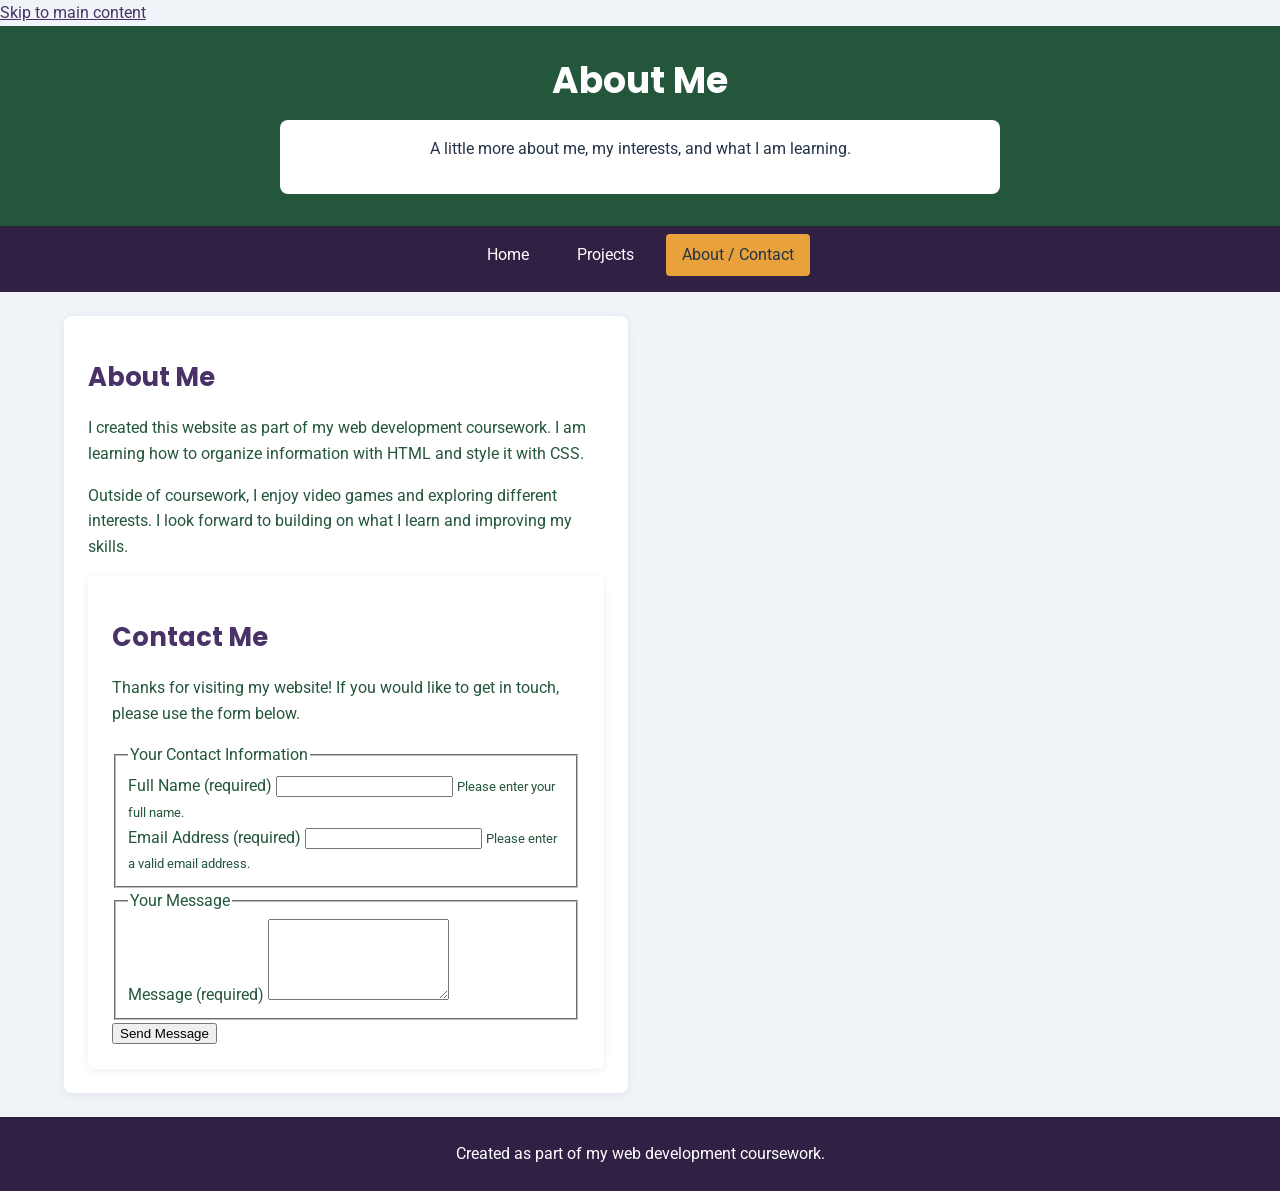
==== about.html @ d17408b4 "Implement contact form with validation script" ====
<!DOCTYPE html>
<html lang="en">
<head>
    <meta charset="UTF-8">
    <meta name="viewport" content="width=device-width, initial-scale=1.0">
    <meta name="description" content="Learn more about me and how to contact me.">
    <title>About | My Personal Website</title>
    <link rel="stylesheet" href="style.css">
</head>
<body>
<a class="skip-link" href="#main-content">
    Skip to main content
</a>
    <header>
        <h1 id="main-title">About Me</h1>
        <div class="content-box">
            <p>A little more about me, my interests, and what I am learning.</p>
        </div>
    </header>

    <nav aria-label="Main navigation">
        <ul>
            <li><a href="index.html">Home</a></li>
            <li><a href="projects.html">Projects</a></li>
            <li><a href="about.html" aria-current="page">About / Contact</a></li>
        </ul>
    </nav>

    <main id="main-content">
        <section id="about">
            <h2>About Me</h2>
            <p>
                I created this website as part of my web development coursework.
                I am learning how to organize information with HTML and style
                it with CSS.
            </p>
            <p>
                Outside of coursework, I enjoy video games and exploring
                different interests. I look forward to building on what
                I learn and improving my skills.
            </p>
 
<section id="contact">
    <h2>Contact Me</h2>

    <p>
        Thanks for visiting my website! 
        If you would like to get in touch, please use the form below.
    </p>
<form id="contact-form" novalidate>
    


    



        <fieldset>
            <legend>Your Contact Information</legend>

            <div class="form-group">
                <label for="name">Full Name (required)</label>
                <input
                    type="text"
                    id="name"
                    name="name"
                    autocomplete="name"
                    required
                    aria-describedby="name-help"
                >
                <small id="name-help">Please enter your full name.</small>
            </div>

            <div class="form-group">
                <label for="email">Email Address (required)</label>
                <input
                    type="email"
                    id="email"
                    name="email"
                    autocomplete="email"
                    required
                    aria-describedby="email-help"
                >
                <small id="email-help">
                    Please enter a valid email address.
                </small>
            </div>
        </fieldset>

        <fieldset>
            <legend>Your Message</legend>

            <div class="form-group">
                <label for="message">Message (required)</label>
                <textarea
                    id="message"
                    name="message"
                    rows="5"
                    required
                    aria-describedby="message-error"
                ></textarea>
                <span class="field-error" id="message-error"
      aria-live="polite"></span>
            </div>
        </fieldset>

        <button type="submit">Send Message</button>

    </form>
    <script>
const contactForm = document.getElementById("contact-form");

contactForm.addEventListener("submit", function(event) {
    event.preventDefault();

    const fields = [
        { id: "name", message: "Please enter your full name." },
        { id: "email", message: "Please enter a valid email address." },
        { id: "subject", message: "Please enter a subject." },
        { id: "message", message: "Please enter a message." }
    ];

    let valid = true;

    fields.forEach(function(field) {
        const input = document.getElementById(field.id);
        const error = document.getElementById(field.id + "-error");

        let errorMessage = "";

        if (input.value.trim() === "") {
            errorMessage = field.message;
        } else if (field.id === "email" && !input.validity.valid) {
            errorMessage = field.message;
        }

        error.textContent = errorMessage;
        input.setAttribute("aria-invalid", errorMessage ? "true" : "false");

        if (errorMessage) {
            valid = false;
        }
    });

    const status = document.getElementById("form-status");

    if (!valid) {
        status.textContent = "Please correct the errors above.";
        contactForm.querySelector('[aria-invalid="true"]').focus();
        return;
    }

    status.textContent =
        "Thank you! This demonstration form does not send actual messages.";

    contactForm.reset();
});
</script>
</section>

    </main>

    <footer>
        <p>Created as part of my web development coursework.</p>
    </footer>

</body>
</html>
---- style.css ----
@import url('https://fonts.googleapis.com/css2?family=Roboto:wght@400;500;700&family=Poppins:wght@400;600;700&display=swap');

/* Basic page setup */
* {
    box-sizing: border-box;
}

body {
    margin: 0;
    padding: 0;
    font-family: 'Roboto', sans-serif;
    background-color: #f0f4f8;
    color: #24563B;
    line-height: 1.6;
}

h1,
h2,
h3 {
    font-family: 'Poppins', sans-serif;
    line-height: 1.3;
}

h1 {
    font-size: 2.25rem;
}

h2 {
    font-size: 1.6rem;
    color: #493267;
}

h3 {
    font-size: 1.2rem;
}

p {
    margin: 0 0 16px;
}

img {
    display: block;
    max-width: 100%;
    height: auto;
    border-radius: 8px;
}

/* Header */
header {
    padding: 32px 24px;
    text-align: center;
    background-color: #24563B;
    color: #ffffff;
}

header h1 {
    margin: 0 0 16px;
    color: #ffffff;
}

.content-box {
    max-width: 720px;
    margin: 0 auto;
    padding: 16px;
    border-radius: 8px;
    background-color: #ffffff;
    color: #243447;
}

/* Navigation */
nav {
    padding: 8px 16px;
    background-color: #302044;
}

nav ul {
    display: flex;
    justify-content: center;
    align-items: center;
    flex-wrap: wrap;
    gap: 16px;
    margin: 0;
    padding: 0;
    list-style: none;
}

nav a {
    display: block;
    padding: 8px 16px;
    color: #ffffff;
    text-decoration: none;
    border-radius: 4px;
}

nav a:hover,
nav a:focus,
nav a[aria-current="page"] {
    background-color: #e9a23b;
    color: #243447;
}

/* Main content layout */
main {
    display: grid;
    grid-template-columns: repeat(2, minmax(0, 1fr));
    gap: 24px;
    max-width: 1200px;
    margin: 0 auto;
    padding: 24px;
}

section {
    min-width: 0;
    padding: 24px;
    background-color: #ffffff;
    border-radius: 8px;
    box-shadow: 0 2px 8px rgba(36, 52, 71, 0.08);
}

#interests {
    border-top: 4px solid #e9a23b;
}

#gaming {
    border-top: 4px solid #493267;
}

#goals {
    border-top: 4px solid #658b75;
}

article {
    margin-top: 16px;
}

figure {
    margin: 16px 0;
}

figcaption {
    margin-top: 8px;
    font-size: 0.9rem;
    color: #526171;
}

a {
    color: #493267;
}

a:hover,
a:focus {
    color: #8a4f08;
}

/* Lists */
ol {
    padding-left: 24px;
}

li {
    margin-bottom: 8px;
}

/* Footer */
footer {
    padding: 24px 16px;
    text-align: center;
    background-color: #302044;
    color: #ffffff;
}

footer p {
    margin: 0;
}

/* Tablet layout */
@media (max-width: 768px) {
    main {
        grid-template-columns: 1fr;
        gap: 16px;
        padding: 16px;
    }

    section {
        padding: 16px;
    }

    header {
        padding: 24px 16px;
    }

    h1 {
        font-size: 1.9rem;
    }
}

/* Small phone layout */
@media (max-width: 480px) {
    main {
        padding: 8px;
        gap: 8px;
    }

    section {
        padding: 16px;
    }

    nav ul {
        flex-direction: column;
        gap: 8px;
    }

    nav a {
        text-align: center;
    }

    h1 {
        font-size: 1.6rem;
    }

    h2 {
        font-size: 1.35rem;
    }

    .content-box {
        padding: 16px;
    }

/* Accessibility: Skip link */
.skip-link {
    position: absolute;
    top: -50px;
    left: 10px;
    background: #ffffff;
    color: #243447;
    padding: 12px 16px;
    z-index: 1000;
    border: 2px solid #243447;
    border-radius: 4px;
    font-weight: 700;
}

.skip-link:focus {
    top: 10px;
}

/* Accessibility: Visible keyboard focus */
a:focus-visible,
button:focus-visible,
input:focus-visible,
textarea:focus-visible,
select:focus-visible {
    outline: 3px solid #111111;
    outline-offset: 4px;
}

/* Accessibility: Smooth navigation */
html {
    scroll-behavior: smooth;
}

/* Accessible Contact Form */
form {
    max-width: 650px;
    margin: 20px auto;
}

fieldset {
    border: 2px solid #493267;
    border-radius: 8px;
    padding: 20px;
    margin-bottom: 20px;
}

legend {
    font-family: 'Poppins', sans-serif;
    font-weight: 700;
    color: #493267;
    padding: 0 8px;
}

.form-group {
    display: flex;
    flex-direction: column;
    margin-bottom: 18px;
}

.form-group label {
    font-weight: 700;
    margin-bottom: 6px;
    color: #243447;
}

.form-group input,
.form-group textarea {
    width: 100%;
    padding: 12px;
    border: 2px solid #526171;
    border-radius: 4px;
    font: inherit;
    color: #243447;
    background-color: #ffffff;
}

.form-group small {
    margin-top: 6px;
    color: #243447;
}

form button {
    padding: 12px 24px;
    background-color: #302044;
    color: #ffffff;
    border: 2px solid #302044;
    border-radius: 5px;
    font-size: 1rem;
    font-weight: 700;
    cursor: pointer;
}

form button:hover {
    background-color: #493267;
}

form input:focus,
form textarea:focus {
    outline: 3px solid #111111;
    outline-offset: 3px;
}
/* Accessible form error messages */
.field-error {
    display: block;
    color: #b00020;
    font-weight: 700;
    margin-top: 5px;
}

input[aria-invalid="true"],
textarea[aria-invalid="true"] {
    border: 2px solid #b00020;
}
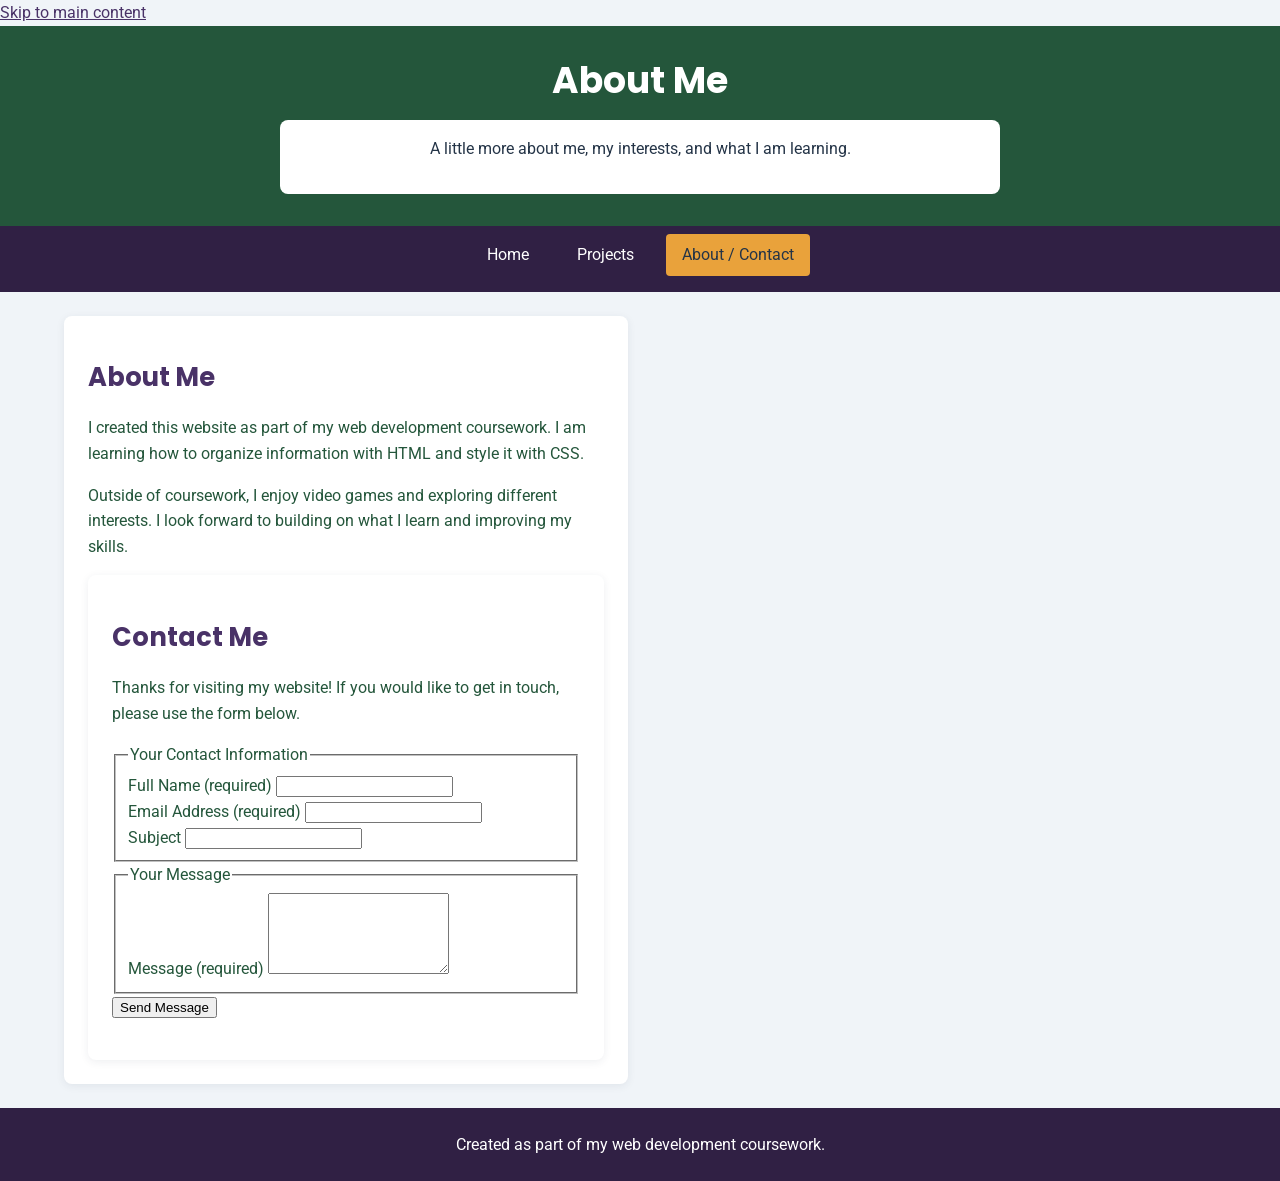
==== commit 8200bc6b: "Update form fields with error messages and add subject Replaced help text with error messages for na" ====
--- a/about.html
+++ b/about.html
@@ -69,7 +69,7 @@
                     required
                     aria-describedby="name-help"
                 >
-                <small id="name-help">Please enter your full name.</small>
+                <span class="field-error" id="name-error" aria-live="polite"></span>
             </div>
 
             <div class="form-group">
@@ -80,12 +80,18 @@
                     name="email"
                     autocomplete="email"
                     required
-                    aria-describedby="email-help"
+                    aria-describedby="email-error"
                 >
-                <small id="email-help">
-                    Please enter a valid email address.
-                </small>
+               <span class="field-error" id="email-error"
+      aria-live="polite"></span>
             </div>
+        <div class="form-group">
+    <label for="subject">Subject</label>
+    <input type="text" id="subject" name="subject" required
+           aria-describedby="subject-error">
+    <span class="field-error" id="subject-error"
+          aria-live="polite"></span>
+</div>
         </fieldset>
 
         <fieldset>
@@ -106,9 +112,9 @@
         </fieldset>
 
         <button type="submit">Send Message</button>
-
-    </form>
-    <script>
+  <p id="form-status" role="status" aria-live="polite"></p>  
+ </form>
+ <script>
 const contactForm = document.getElementById("contact-form");
 
 contactForm.addEventListener("submit", function(event) {
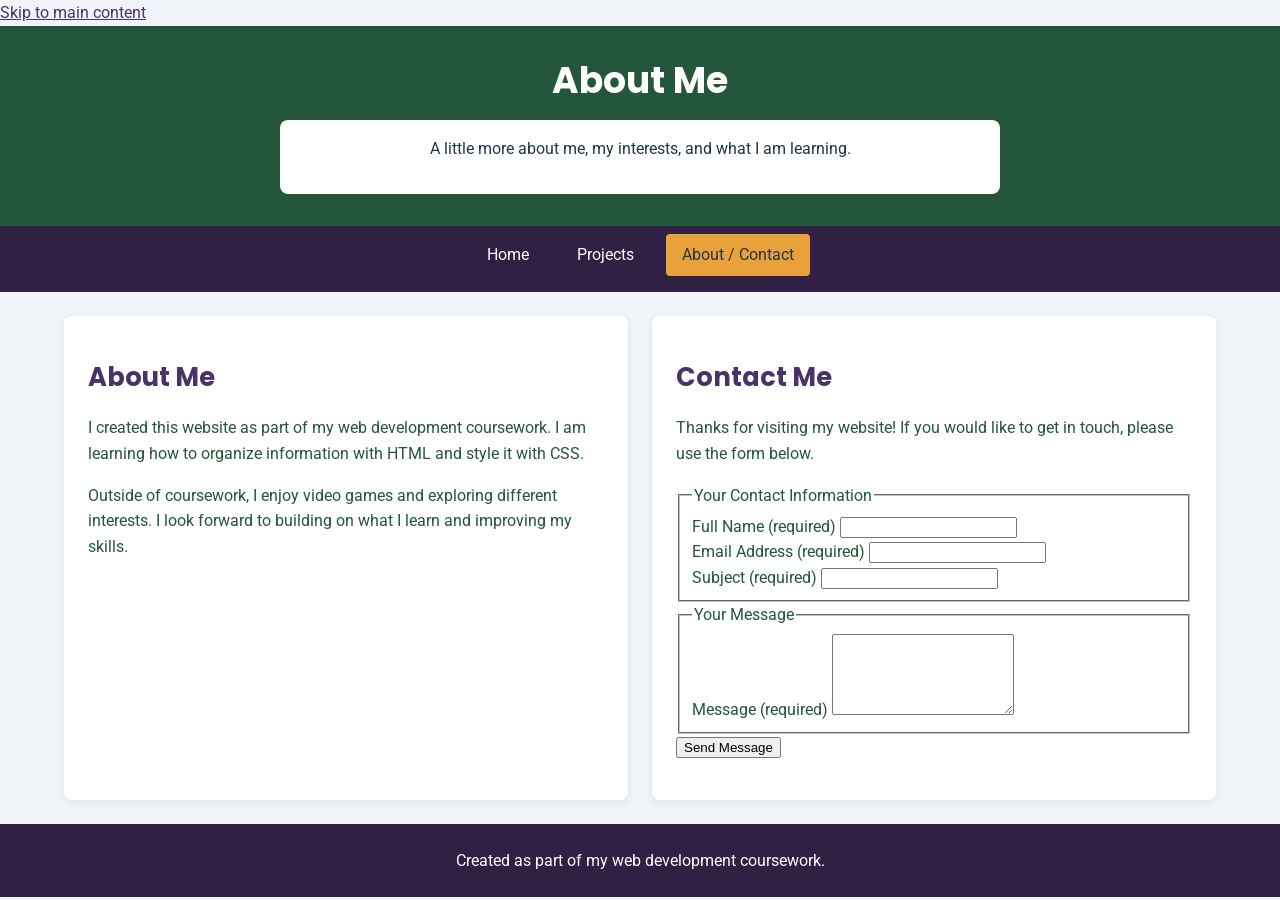
==== commit 1376d749: "Refactor about.html structure and content" ====
--- a/about.html
+++ b/about.html
@@ -9,167 +9,182 @@
     <link rel="stylesheet" href="style.css">
 </head>
 <body>
+
 <a class="skip-link" href="#main-content">
     Skip to main content
 </a>
-    <header>
-        <h1 id="main-title">About Me</h1>
-        <div class="content-box">
-            <p>A little more about me, my interests, and what I am learning.</p>
-        </div>
-    </header>
 
-    <nav aria-label="Main navigation">
-        <ul>
-            <li><a href="index.html">Home</a></li>
-            <li><a href="projects.html">Projects</a></li>
-            <li><a href="about.html" aria-current="page">About / Contact</a></li>
-        </ul>
-    </nav>
+<header>
+    <h1 id="main-title">About Me</h1>
+    <div class="content-box">
+        <p>A little more about me, my interests, and what I am learning.</p>
+    </div>
+</header>
 
-    <main id="main-content">
-        <section id="about">
-            <h2>About Me</h2>
-            <p>
-                I created this website as part of my web development coursework.
-                I am learning how to organize information with HTML and style
-                it with CSS.
-            </p>
-            <p>
-                Outside of coursework, I enjoy video games and exploring
-                different interests. I look forward to building on what
-                I learn and improving my skills.
-            </p>
- 
-<section id="contact">
-    <h2>Contact Me</h2>
+<nav aria-label="Main navigation">
+    <ul>
+        <li><a href="index.html">Home</a></li>
+        <li><a href="projects.html">Projects</a></li>
+        <li><a href="about.html" aria-current="page">About / Contact</a></li>
+    </ul>
+</nav>
 
-    <p>
-        Thanks for visiting my website! 
-        If you would like to get in touch, please use the form below.
-    </p>
-<form id="contact-form" novalidate>
-    
+<main id="main-content">
 
+    <section id="about">
+        <h2>About Me</h2>
+        <p>
+            I created this website as part of my web development coursework.
+            I am learning how to organize information with HTML and style
+            it with CSS.
+        </p>
+        <p>
+            Outside of coursework, I enjoy video games and exploring
+            different interests. I look forward to building on what
+            I learn and improving my skills.
+        </p>
+    </section>
 
-    
+    <section id="contact">
+        <h2>Contact Me</h2>
 
+        <p>
+            Thanks for visiting my website!
+            If you would like to get in touch, please use the form below.
+        </p>
 
+        <form id="contact-form" novalidate>
 
-        <fieldset>
-            <legend>Your Contact Information</legend>
+            <fieldset>
+                <legend>Your Contact Information</legend>
 
-            <div class="form-group">
-                <label for="name">Full Name (required)</label>
-                <input
-                    type="text"
-                    id="name"
-                    name="name"
-                    autocomplete="name"
-                    required
-                    aria-describedby="name-help"
-                >
-                <span class="field-error" id="name-error" aria-live="polite"></span>
-            </div>
+                <div class="form-group">
+                    <label for="name">Full Name (required)</label>
+                    <input
+                        type="text"
+                        id="name"
+                        name="name"
+                        autocomplete="name"
+                        required
+                        aria-describedby="name-error"
+                    >
+                    <span class="field-error" id="name-error"
+                          aria-live="polite"></span>
+                </div>
 
-            <div class="form-group">
-                <label for="email">Email Address (required)</label>
-                <input
-                    type="email"
-                    id="email"
-                    name="email"
-                    autocomplete="email"
-                    required
-                    aria-describedby="email-error"
-                >
-               <span class="field-error" id="email-error"
-      aria-live="polite"></span>
-            </div>
-        <div class="form-group">
-    <label for="subject">Subject</label>
-    <input type="text" id="subject" name="subject" required
-           aria-describedby="subject-error">
-    <span class="field-error" id="subject-error"
-          aria-live="polite"></span>
-</div>
-        </fieldset>
+                <div class="form-group">
+                    <label for="email">Email Address (required)</label>
+                    <input
+                        type="email"
+                        id="email"
+                        name="email"
+                        autocomplete="email"
+                        required
+                        aria-describedby="email-error"
+                    >
+                    <span class="field-error" id="email-error"
+                          aria-live="polite"></span>
+                </div>
 
-        <fieldset>
-            <legend>Your Message</legend>
+                <div class="form-group">
+                    <label for="subject">Subject (required)</label>
+                    <input
+                        type="text"
+                        id="subject"
+                        name="subject"
+                        required
+                        aria-describedby="subject-error"
+                    >
+                    <span class="field-error" id="subject-error"
+                          aria-live="polite"></span>
+                </div>
 
-            <div class="form-group">
-                <label for="message">Message (required)</label>
-                <textarea
-                    id="message"
-                    name="message"
-                    rows="5"
-                    required
-                    aria-describedby="message-error"
-                ></textarea>
-                <span class="field-error" id="message-error"
-      aria-live="polite"></span>
-            </div>
-        </fieldset>
+            </fieldset>
 
-        <button type="submit">Send Message</button>
-  <p id="form-status" role="status" aria-live="polite"></p>  
- </form>
- <script>
-const contactForm = document.getElementById("contact-form");
+            <fieldset>
+                <legend>Your Message</legend>
 
-contactForm.addEventListener("submit", function(event) {
-    event.preventDefault();
+                <div class="form-group">
+                    <label for="message">Message (required)</label>
+                    <textarea
+                        id="message"
+                        name="message"
+                        rows="5"
+                        required
+                        aria-describedby="message-error"
+                    ></textarea>
+                    <span class="field-error" id="message-error"
+                          aria-live="polite"></span>
+                </div>
 
-    const fields = [
-        { id: "name", message: "Please enter your full name." },
-        { id: "email", message: "Please enter a valid email address." },
-        { id: "subject", message: "Please enter a subject." },
-        { id: "message", message: "Please enter a message." }
-    ];
+            </fieldset>
 
-    let valid = true;
+            <button type="submit">Send Message</button>
 
-    fields.forEach(function(field) {
-        const input = document.getElementById(field.id);
-        const error = document.getElementById(field.id + "-error");
+            <p id="form-status" role="status" aria-live="polite"></p>
 
-        let errorMessage = "";
+        </form>
 
-        if (input.value.trim() === "") {
-            errorMessage = field.message;
-        } else if (field.id === "email" && !input.validity.valid) {
-            errorMessage = field.message;
-        }
+        <script>
+            const contactForm = document.getElementById("contact-form");
 
-        error.textContent = errorMessage;
-        input.setAttribute("aria-invalid", errorMessage ? "true" : "false");
+            contactForm.addEventListener("submit", function(event) {
+                event.preventDefault();
 
-        if (errorMessage) {
-            valid = false;
-        }
-    });
+                const fields = [
+                    { id: "name", message: "Please enter your full name." },
+                    { id: "email", message: "Please enter a valid email address." },
+                    { id: "subject", message: "Please enter a subject." },
+                    { id: "message", message: "Please enter a message." }
+                ];
 
-    const status = document.getElementById("form-status");
+                let valid = true;
 
-    if (!valid) {
-        status.textContent = "Please correct the errors above.";
-        contactForm.querySelector('[aria-invalid="true"]').focus();
-        return;
-    }
+                fields.forEach(function(field) {
+                    const input = document.getElementById(field.id);
+                    const error = document.getElementById(field.id + "-error");
 
-    status.textContent =
-        "Thank you! This demonstration form does not send actual messages.";
+                    let errorMessage = "";
 
-    contactForm.reset();
-});
-</script>
-</section>
+                    if (input.value.trim() === "") {
+                        errorMessage = field.message;
+                    } else if (field.id === "email" && !input.validity.valid) {
+                        errorMessage = field.message;
+                    }
 
-    </main>
+                    error.textContent = errorMessage;
+                    input.setAttribute(
+                        "aria-invalid",
+                        errorMessage ? "true" : "false"
+                    );
 
-    <footer>
-        <p>Created as part of my web development coursework.</p>
-    </footer>
+                    if (errorMessage) {
+                        valid = false;
+                    }
+                });
+
+                const status = document.getElementById("form-status");
+
+                if (!valid) {
+                    status.textContent = "Please correct the errors above.";
+                    contactForm.querySelector('[aria-invalid="true"]').focus();
+                    return;
+                }
+
+                status.textContent =
+                    "Thank you! This demonstration form does not send actual messages.";
+
+                contactForm.reset();
+            });
+        </script>
+
+    </section>
+
+</main>
+
+<footer>
+    <p>Created as part of my web development coursework.</p>
+</footer>
 
 </body>
 </html>
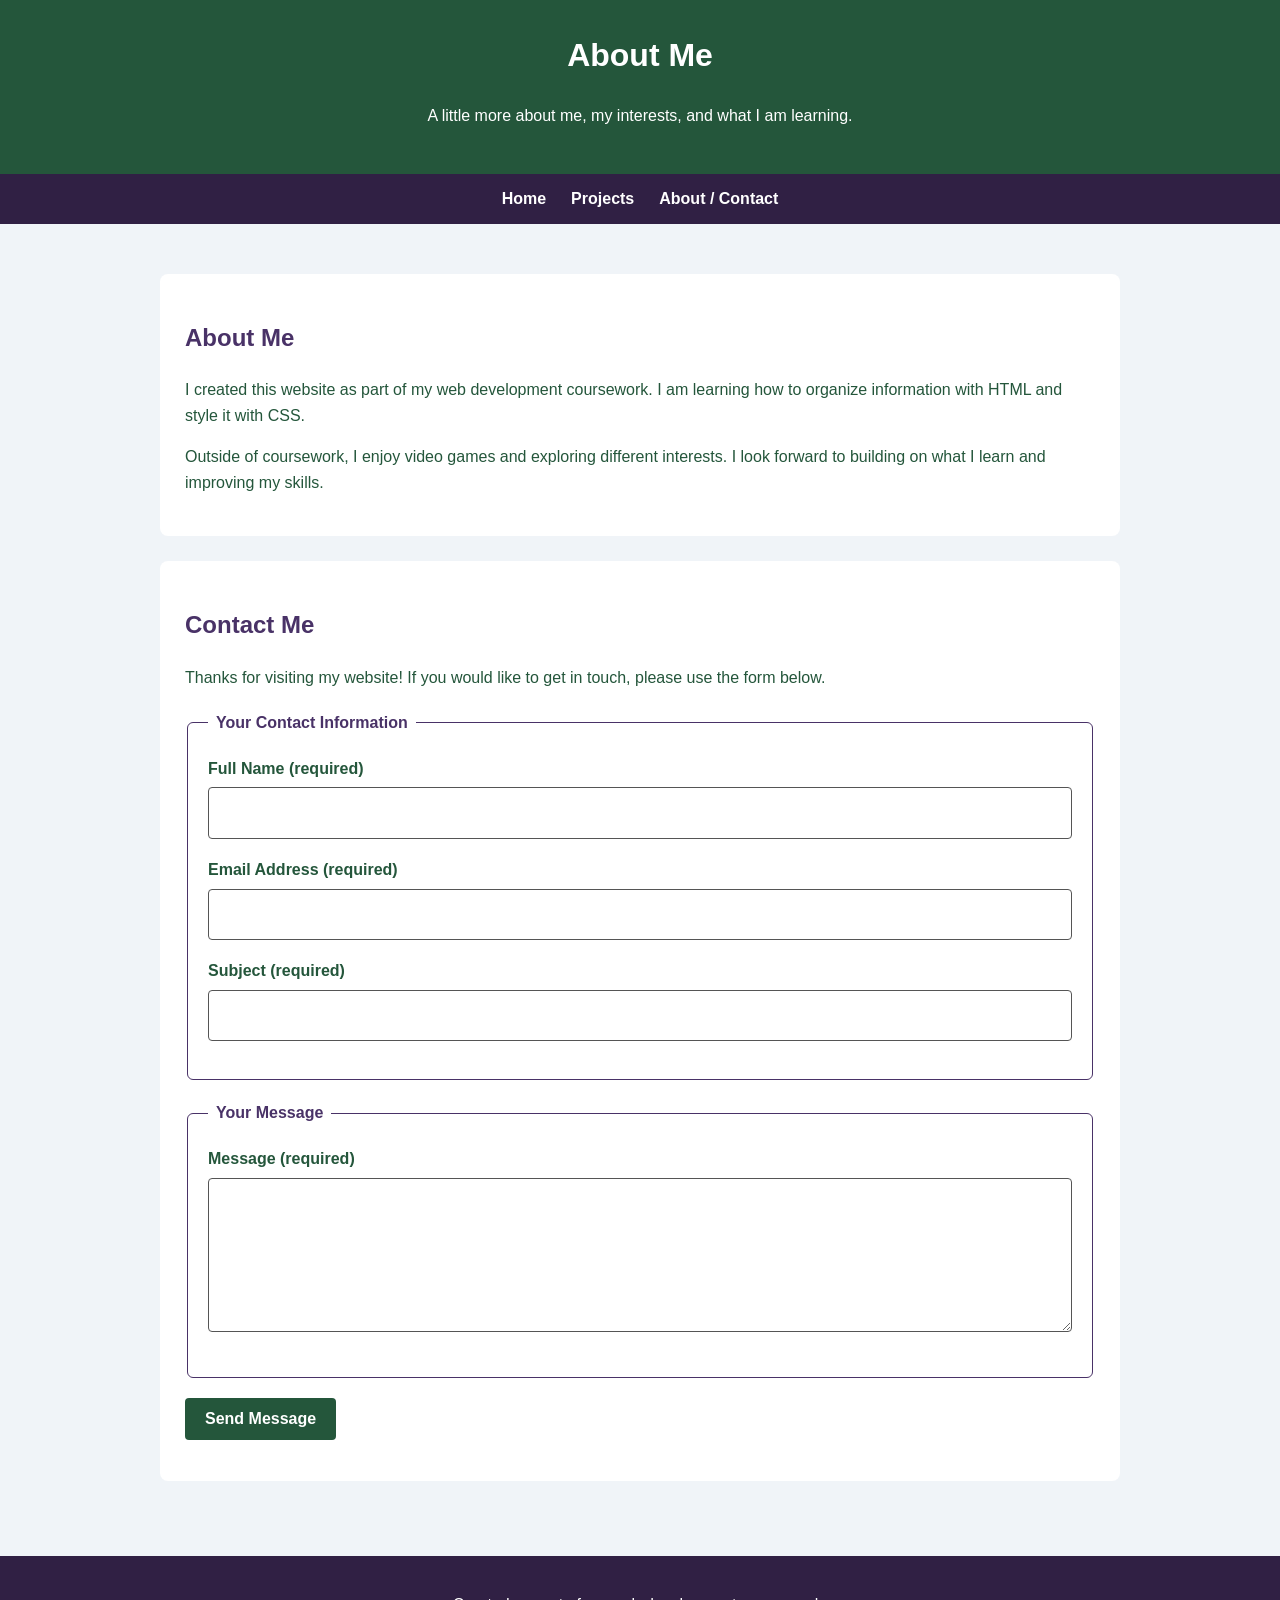
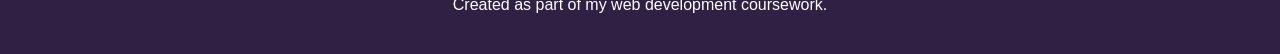
==== commit 5b7c7a09: "Update error message spans with styling" ====
--- a/about.html
+++ b/about.html
@@ -8,6 +8,7 @@
     <title>About | My Personal Website</title>
     <link rel="stylesheet" href="style.css">
 </head>
+
 <body>
 
 <a class="skip-link" href="#main-content">
@@ -33,11 +34,13 @@
 
     <section id="about">
         <h2>About Me</h2>
+
         <p>
             I created this website as part of my web development coursework.
             I am learning how to organize information with HTML and style
             it with CSS.
         </p>
+
         <p>
             Outside of coursework, I enjoy video games and exploring
             different interests. I look forward to building on what
@@ -68,8 +71,12 @@
                         required
                         aria-describedby="name-error"
                     >
-                    <span class="field-error" id="name-error"
-                          aria-live="polite"></span>
+                    <span
+                        id="name-error"
+                        class="field-error"
+                        style="color: #b00000 !important; display: block; font-weight: bold;"
+                        aria-live="polite"
+                    ></span>
                 </div>
 
                 <div class="form-group">
@@ -82,8 +89,12 @@
                         required
                         aria-describedby="email-error"
                     >
-                    <span class="field-error" id="email-error"
-                          aria-live="polite"></span>
+                    <span
+                        id="email-error"
+                        class="field-error"
+                        style="color: #b00000 !important; display: block; font-weight: bold;"
+                        aria-live="polite"
+                    ></span>
                 </div>
 
                 <div class="form-group">
@@ -95,8 +106,12 @@
                         required
                         aria-describedby="subject-error"
                     >
-                    <span class="field-error" id="subject-error"
-                          aria-live="polite"></span>
+                    <span
+                        id="subject-error"
+                        class="field-error"
+                        style="color: #b00000 !important; display: block; font-weight: bold;"
+                        aria-live="polite"
+                    ></span>
                 </div>
 
             </fieldset>
@@ -113,8 +128,12 @@
                         required
                         aria-describedby="message-error"
                     ></textarea>
-                    <span class="field-error" id="message-error"
-                          aria-live="polite"></span>
+                    <span
+                        id="message-error"
+                        class="field-error"
+                        style="color: #b00000 !important; display: block; font-weight: bold;"
+                        aria-live="polite"
+                    ></span>
                 </div>
 
             </fieldset>
@@ -124,60 +143,6 @@
             <p id="form-status" role="status" aria-live="polite"></p>
 
         </form>
-
-        <script>
-            const contactForm = document.getElementById("contact-form");
-
-            contactForm.addEventListener("submit", function(event) {
-                event.preventDefault();
-
-                const fields = [
-                    { id: "name", message: "Please enter your full name." },
-                    { id: "email", message: "Please enter a valid email address." },
-                    { id: "subject", message: "Please enter a subject." },
-                    { id: "message", message: "Please enter a message." }
-                ];
-
-                let valid = true;
-
-                fields.forEach(function(field) {
-                    const input = document.getElementById(field.id);
-                    const error = document.getElementById(field.id + "-error");
-
-                    let errorMessage = "";
-
-                    if (input.value.trim() === "") {
-                        errorMessage = field.message;
-                    } else if (field.id === "email" && !input.validity.valid) {
-                        errorMessage = field.message;
-                    }
-
-                    error.textContent = errorMessage;
-                    input.setAttribute(
-                        "aria-invalid",
-                        errorMessage ? "true" : "false"
-                    );
-
-                    if (errorMessage) {
-                        valid = false;
-                    }
-                });
-
-                const status = document.getElementById("form-status");
-
-                if (!valid) {
-                    status.textContent = "Please correct the errors above.";
-                    contactForm.querySelector('[aria-invalid="true"]').focus();
-                    return;
-                }
-
-                status.textContent =
-                    "Thank you! This demonstration form does not send actual messages.";
-
-                contactForm.reset();
-            });
-        </script>
-
     </section>
 
 </main>
@@ -186,5 +151,93 @@
     <p>Created as part of my web development coursework.</p>
 </footer>
 
+<script>
+document.addEventListener("DOMContentLoaded", function () {
+
+    const contactForm = document.getElementById("contact-form");
+
+    if (!contactForm) {
+        return;
+    }
+
+    contactForm.addEventListener("submit", function (event) {
+        event.preventDefault();
+
+        const fields = [
+            {
+                id: "name",
+                message: "Please enter your full name."
+            },
+            {
+                id: "email",
+                message: "Please enter a valid email address."
+            },
+            {
+                id: "subject",
+                message: "Please enter a subject."
+            },
+            {
+                id: "message",
+                message: "Please enter a message."
+            }
+        ];
+
+        let firstInvalidField = null;
+
+        const status = document.getElementById("form-status");
+
+        fields.forEach(function (field) {
+
+            const input = document.getElementById(field.id);
+            const error = document.getElementById(field.id + "-error");
+
+            let errorMessage = "";
+
+            if (input.value.trim() === "") {
+                errorMessage = field.message;
+            } else if (
+                field.id === "email" &&
+                !input.validity.valid
+            ) {
+                errorMessage = field.message;
+            }
+
+            error.textContent = errorMessage;
+
+            if (errorMessage !== "") {
+                input.setAttribute("aria-invalid", "true");
+
+                if (firstInvalidField === null) {
+                    firstInvalidField = input;
+                }
+            } else {
+                input.setAttribute("aria-invalid", "false");
+            }
+
+        });
+
+        if (firstInvalidField !== null) {
+            status.textContent = "Please correct the errors above.";
+            firstInvalidField.focus();
+            return;
+        }
+
+        status.textContent =
+            "Thank you! This is a demonstration form and does not send actual messages.";
+
+        contactForm.reset();
+
+        fields.forEach(function (field) {
+            document.getElementById(field.id).setAttribute(
+                "aria-invalid",
+                "false"
+            );
+        });
+
+    });
+
+});
+</script>
+
 </body>
 </html>
--- a/style.css
+++ b/style.css
@@ -1,7 +1,5 @@
 
-@import url('https://fonts.googleapis.com/css2?family=Roboto:wght@400;500;700&family=Poppins:wght@400;600;700&display=swap');
-
-/* Basic page setup */
+/* General page styling */
 * {
     box-sizing: border-box;
 }
@@ -9,326 +7,162 @@
 body {
     margin: 0;
     padding: 0;
-    font-family: 'Roboto', sans-serif;
+    font-family: Arial, sans-serif;
     background-color: #f0f4f8;
     color: #24563B;
     line-height: 1.6;
 }
 
-h1,
+header {
+    background-color: #24563B;
+    color: white;
+    text-align: center;
+    padding: 30px 20px;
+}
+
+header h1 {
+    margin-top: 0;
+}
+
+.content-box {
+    max-width: 800px;
+    margin: 0 auto;
+}
+
+nav {
+    background-color: #302044;
+    padding: 12px;
+}
+
+nav ul {
+    list-style: none;
+    display: flex;
+    justify-content: center;
+    flex-wrap: wrap;
+    gap: 25px;
+    margin: 0;
+    padding: 0;
+}
+
+nav a {
+    color: white;
+    text-decoration: none;
+    font-weight: bold;
+}
+
+nav a:hover,
+nav a:focus {
+    text-decoration: underline;
+}
+
+main {
+    max-width: 1000px;
+    margin: 30px auto;
+    padding: 20px;
+}
+
+section {
+    background-color: white;
+    padding: 25px;
+    margin-bottom: 25px;
+    border-radius: 8px;
+}
+
 h2,
 h3 {
-    font-family: 'Poppins', sans-serif;
-    line-height: 1.3;
-}
-
-h1 {
-    font-size: 2.25rem;
-}
-
-h2 {
-    font-size: 1.6rem;
     color: #493267;
 }
 
-h3 {
-    font-size: 1.2rem;
+a {
+    color: #24563B;
 }
 
-p {
-    margin: 0 0 16px;
+a:focus,
+button:focus,
+input:focus,
+textarea:focus {
+    outline: 3px solid #e9a23b;
+    outline-offset: 3px;
 }
 
-img {
-    display: block;
-    max-width: 100%;
-    height: auto;
-    border-radius: 8px;
-}
-
-/* Header */
-header {
-    padding: 32px 24px;
-    text-align: center;
-    background-color: #24563B;
-    color: #ffffff;
-}
-
-header h1 {
-    margin: 0 0 16px;
-    color: #ffffff;
-}
-
-.content-box {
-    max-width: 720px;
-    margin: 0 auto;
-    padding: 16px;
-    border-radius: 8px;
-    background-color: #ffffff;
-    color: #243447;
-}
-
-/* Navigation */
-nav {
-    padding: 8px 16px;
-    background-color: #302044;
-}
-
-nav ul {
-    display: flex;
-    justify-content: center;
-    align-items: center;
-    flex-wrap: wrap;
-    gap: 16px;
-    margin: 0;
-    padding: 0;
-    list-style: none;
-}
-
-nav a {
-    display: block;
-    padding: 8px 16px;
-    color: #ffffff;
-    text-decoration: none;
-    border-radius: 4px;
-}
-
-nav a:hover,
-nav a:focus,
-nav a[aria-current="page"] {
-    background-color: #e9a23b;
-    color: #243447;
-}
-
-/* Main content layout */
-main {
-    display: grid;
-    grid-template-columns: repeat(2, minmax(0, 1fr));
-    gap: 24px;
-    max-width: 1200px;
-    margin: 0 auto;
-    padding: 24px;
-}
-
-section {
-    min-width: 0;
-    padding: 24px;
-    background-color: #ffffff;
-    border-radius: 8px;
-    box-shadow: 0 2px 8px rgba(36, 52, 71, 0.08);
-}
-
-#interests {
-    border-top: 4px solid #e9a23b;
-}
-
-#gaming {
-    border-top: 4px solid #493267;
-}
-
-#goals {
-    border-top: 4px solid #658b75;
-}
-
-article {
-    margin-top: 16px;
-}
-
-figure {
-    margin: 16px 0;
-}
-
-figcaption {
-    margin-top: 8px;
-    font-size: 0.9rem;
-    color: #526171;
-}
-
-a {
-    color: #493267;
-}
-
-a:hover,
-a:focus {
-    color: #8a4f08;
-}
-
-/* Lists */
-ol {
-    padding-left: 24px;
-}
-
-li {
-    margin-bottom: 8px;
-}
-
-/* Footer */
-footer {
-    padding: 24px 16px;
-    text-align: center;
-    background-color: #302044;
-    color: #ffffff;
-}
-
-footer p {
-    margin: 0;
-}
-
-/* Tablet layout */
-@media (max-width: 768px) {
-    main {
-        grid-template-columns: 1fr;
-        gap: 16px;
-        padding: 16px;
-    }
-
-    section {
-        padding: 16px;
-    }
-
-    header {
-        padding: 24px 16px;
-    }
-
-    h1 {
-        font-size: 1.9rem;
-    }
-}
-
-/* Small phone layout */
-@media (max-width: 480px) {
-    main {
-        padding: 8px;
-        gap: 8px;
-    }
-
-    section {
-        padding: 16px;
-    }
-
-    nav ul {
-        flex-direction: column;
-        gap: 8px;
-    }
-
-    nav a {
-        text-align: center;
-    }
-
-    h1 {
-        font-size: 1.6rem;
-    }
-
-    h2 {
-        font-size: 1.35rem;
-    }
-
-    .content-box {
-        padding: 16px;
-    }
-
-/* Accessibility: Skip link */
 .skip-link {
     position: absolute;
-    top: -50px;
-    left: 10px;
-    background: #ffffff;
-    color: #243447;
-    padding: 12px 16px;
-    z-index: 1000;
-    border: 2px solid #243447;
-    border-radius: 4px;
-    font-weight: 700;
+    left: -9999px;
+    top: 10px;
+    background-color: white;
+    color: #24563B;
+    padding: 10px;
+    z-index: 100;
 }
 
 .skip-link:focus {
-    top: 10px;
+    left: 10px;
 }
 
-/* Accessibility: Visible keyboard focus */
-a:focus-visible,
-button:focus-visible,
-input:focus-visible,
-textarea:focus-visible,
-select:focus-visible {
-    outline: 3px solid #111111;
-    outline-offset: 4px;
+footer {
+    background-color: #302044;
+    color: white;
+    text-align: center;
+    padding: 20px;
 }
 
-/* Accessibility: Smooth navigation */
-html {
-    scroll-behavior: smooth;
-}
-
-/* Accessible Contact Form */
+/* Contact form styling */
 form {
-    max-width: 650px;
-    margin: 20px auto;
+    margin-top: 20px;
 }
 
 fieldset {
-    border: 2px solid #493267;
-    border-radius: 8px;
+    border: 1px solid #493267;
+    border-radius: 6px;
     padding: 20px;
     margin-bottom: 20px;
 }
 
 legend {
-    font-family: 'Poppins', sans-serif;
-    font-weight: 700;
     color: #493267;
+    font-weight: bold;
     padding: 0 8px;
 }
 
 .form-group {
-    display: flex;
-    flex-direction: column;
     margin-bottom: 18px;
 }
 
-.form-group label {
-    font-weight: 700;
+label {
+    display: block;
+    font-weight: bold;
     margin-bottom: 6px;
-    color: #243447;
 }
 
-.form-group input,
-.form-group textarea {
+input,
+textarea {
     width: 100%;
     padding: 12px;
-    border: 2px solid #526171;
+    border: 1px solid #555;
     border-radius: 4px;
     font: inherit;
-    color: #243447;
-    background-color: #ffffff;
 }
 
-.form-group small {
-    margin-top: 6px;
-    color: #243447;
+textarea {
+    resize: vertical;
 }
 
-form button {
-    padding: 12px 24px;
-    background-color: #302044;
-    color: #ffffff;
-    border: 2px solid #302044;
-    border-radius: 5px;
-    font-size: 1rem;
-    font-weight: 700;
+button {
+    background-color: #24563B;
+    color: white;
+    border: none;
+    border-radius: 4px;
+    padding: 12px 20px;
+    font-size: 16px;
+    font-weight: bold;
     cursor: pointer;
 }
 
-form button:hover {
-    background-color: #493267;
+button:hover {
+    background-color: #193d29;
 }
 
-form input:focus,
-form textarea:focus {
-    outline: 3px solid #111111;
-    outline-offset: 3px;
-}
-/* Accessible form error messages */
+/* Accessible contact form error messages */
 .field-error {
     display: block;
     color: #b00020;
@@ -340,3 +174,23 @@
 textarea[aria-invalid="true"] {
     border: 2px solid #b00020;
 }
+
+#form-status {
+    font-weight: bold;
+    margin-top: 15px;
+}
+
+/* Responsive layout */
+@media (max-width: 600px) {
+    main {
+        padding: 12px;
+    }
+
+    section {
+        padding: 18px;
+    }
+
+    nav ul {
+        gap: 15px;
+    }
+}
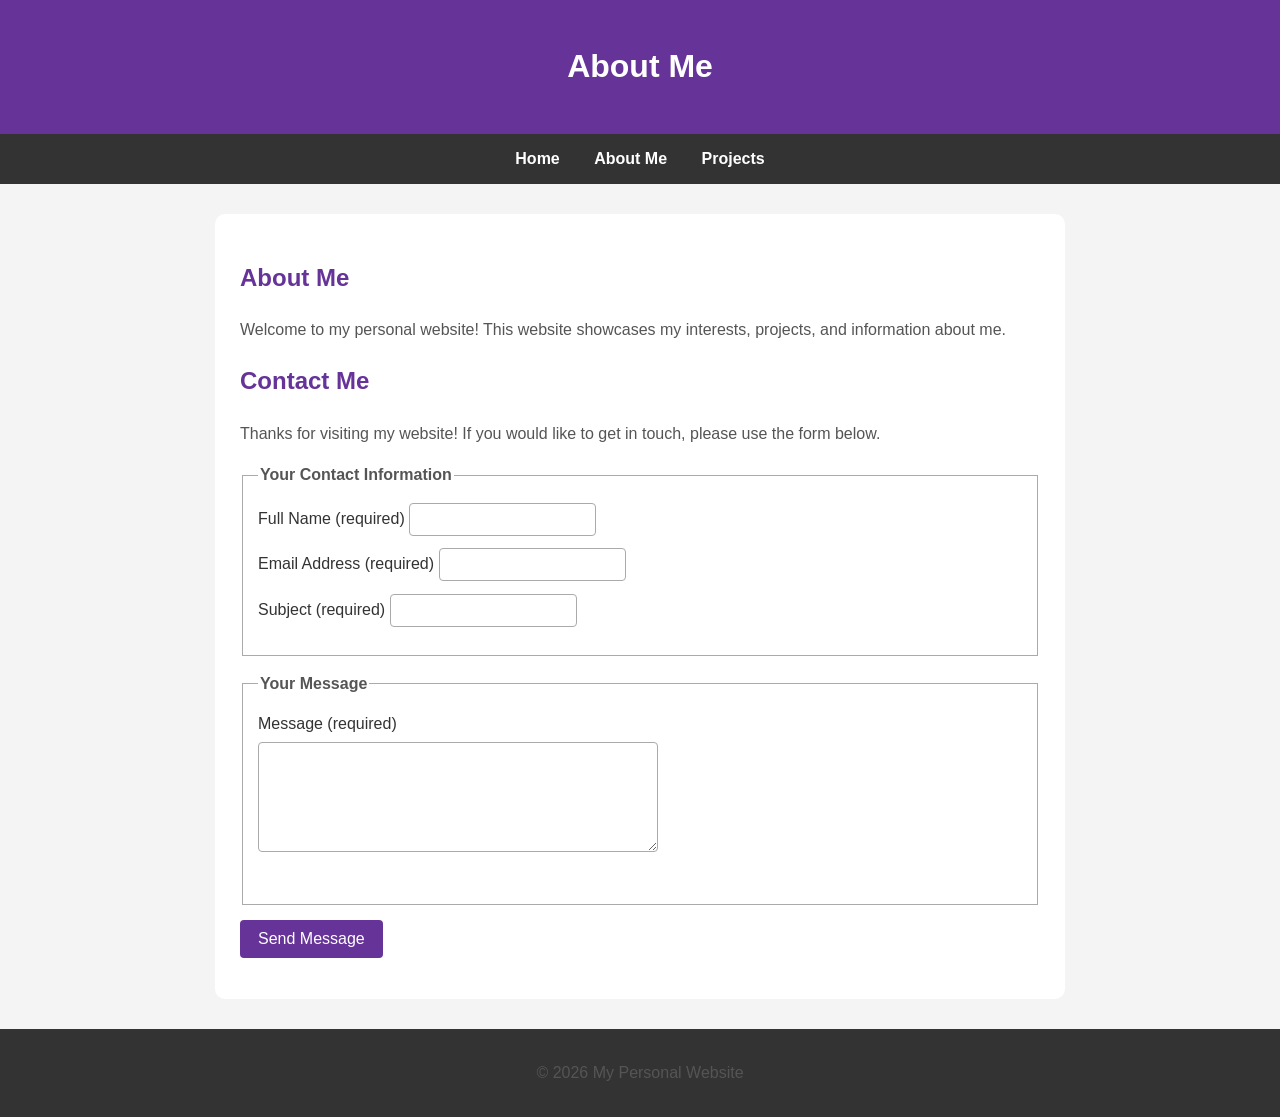
==== commit dabddf34: "Revamp About page with new styles and structure Updated the About page layout and styles, added navi" ====
--- a/about.html
+++ b/about.html
@@ -4,240 +4,405 @@
 <head>
     <meta charset="UTF-8">
     <meta name="viewport" content="width=device-width, initial-scale=1.0">
-    <meta name="description" content="Learn more about me and how to contact me.">
-    <title>About | My Personal Website</title>
-    <link rel="stylesheet" href="style.css">
+
+    <title>About Me</title>
+
+    <style>
+        * {
+            box-sizing: border-box;
+        }
+
+        body {
+            font-family: Arial, sans-serif;
+            background-color: #f4f4f4;
+            color: #333;
+            margin: 0;
+            padding: 0;
+            line-height: 1.6;
+        }
+
+        header {
+            background-color: #663399;
+            color: white;
+            padding: 20px;
+            text-align: center;
+        }
+
+        nav {
+            background-color: #333;
+            padding: 12px;
+            text-align: center;
+        }
+
+        nav a {
+            color: white;
+            text-decoration: none;
+            margin: 0 15px;
+            font-weight: bold;
+        }
+
+        nav a:hover {
+            color: #d8b5ff;
+        }
+
+        main {
+            max-width: 850px;
+            margin: 30px auto;
+            padding: 25px;
+            background-color: white;
+            border-radius: 10px;
+        }
+
+        h2 {
+            color: #663399;
+        }
+
+        p {
+            color: #555;
+        }
+
+        fieldset {
+            border: 1px solid #aaa;
+            padding: 15px;
+            margin-bottom: 15px;
+        }
+
+        legend {
+            font-weight: bold;
+            color: #555;
+        }
+
+        .form-group {
+            margin-bottom: 12px;
+        }
+
+        label {
+            display: inline-block;
+            margin-bottom: 5px;
+        }
+
+        input,
+        textarea {
+            padding: 8px;
+            border: 1px solid #aaa;
+            border-radius: 4px;
+            font-family: Arial, sans-serif;
+        }
+
+        textarea {
+            width: 100%;
+            max-width: 400px;
+            height: 110px;
+            display: block;
+        }
+
+        .field-error {
+            color: #ff0000 !important;
+            font-weight: bold;
+            display: inline-block;
+            margin-left: 5px;
+        }
+
+        .invalid {
+            border: 2px solid #ff0000 !important;
+            background-color: #fff0f0;
+        }
+
+        #form-status {
+            color: #ff0000;
+            font-weight: bold;
+            margin-top: 8px;
+        }
+
+        button {
+            background-color: #663399;
+            color: white;
+            border: none;
+            padding: 10px 18px;
+            border-radius: 4px;
+            cursor: pointer;
+            font-size: 16px;
+        }
+
+        button:hover {
+            background-color: #4b2375;
+        }
+
+        footer {
+            text-align: center;
+            padding: 15px;
+            background-color: #333;
+            color: white;
+            margin-top: 30px;
+        }
+    </style>
 </head>
 
 <body>
 
-<a class="skip-link" href="#main-content">
-    Skip to main content
-</a>
-
-<header>
-    <h1 id="main-title">About Me</h1>
-    <div class="content-box">
-        <p>A little more about me, my interests, and what I am learning.</p>
-    </div>
-</header>
-
-<nav aria-label="Main navigation">
-    <ul>
-        <li><a href="index.html">Home</a></li>
-        <li><a href="projects.html">Projects</a></li>
-        <li><a href="about.html" aria-current="page">About / Contact</a></li>
-    </ul>
-</nav>
-
-<main id="main-content">
-
-    <section id="about">
-        <h2>About Me</h2>
-
-        <p>
-            I created this website as part of my web development coursework.
-            I am learning how to organize information with HTML and style
-            it with CSS.
-        </p>
-
-        <p>
-            Outside of coursework, I enjoy video games and exploring
-            different interests. I look forward to building on what
-            I learn and improving my skills.
-        </p>
-    </section>
-
-    <section id="contact">
-        <h2>Contact Me</h2>
-
-        <p>
-            Thanks for visiting my website!
-            If you would like to get in touch, please use the form below.
-        </p>
-
-        <form id="contact-form" novalidate>
-
-            <fieldset>
-                <legend>Your Contact Information</legend>
-
-                <div class="form-group">
-                    <label for="name">Full Name (required)</label>
-                    <input
-                        type="text"
-                        id="name"
-                        name="name"
-                        autocomplete="name"
-                        required
-                        aria-describedby="name-error"
-                    >
-                    <span
-                        id="name-error"
-                        class="field-error"
-                        style="color: #b00000 !important; display: block; font-weight: bold;"
-                        aria-live="polite"
-                    ></span>
-                </div>
-
-                <div class="form-group">
-                    <label for="email">Email Address (required)</label>
-                    <input
-                        type="email"
-                        id="email"
-                        name="email"
-                        autocomplete="email"
-                        required
-                        aria-describedby="email-error"
-                    >
-                    <span
-                        id="email-error"
-                        class="field-error"
-                        style="color: #b00000 !important; display: block; font-weight: bold;"
-                        aria-live="polite"
-                    ></span>
-                </div>
-
-                <div class="form-group">
-                    <label for="subject">Subject (required)</label>
-                    <input
-                        type="text"
-                        id="subject"
-                        name="subject"
-                        required
-                        aria-describedby="subject-error"
-                    >
-                    <span
-                        id="subject-error"
-                        class="field-error"
-                        style="color: #b00000 !important; display: block; font-weight: bold;"
-                        aria-live="polite"
-                    ></span>
-                </div>
-
-            </fieldset>
-
-            <fieldset>
-                <legend>Your Message</legend>
-
-                <div class="form-group">
-                    <label for="message">Message (required)</label>
-                    <textarea
-                        id="message"
-                        name="message"
-                        rows="5"
-                        required
-                        aria-describedby="message-error"
-                    ></textarea>
-                    <span
-                        id="message-error"
-                        class="field-error"
-                        style="color: #b00000 !important; display: block; font-weight: bold;"
-                        aria-live="polite"
-                    ></span>
-                </div>
-
-            </fieldset>
-
-            <button type="submit">Send Message</button>
-
-            <p id="form-status" role="status" aria-live="polite"></p>
-
-        </form>
-    </section>
-
-</main>
-
-<footer>
-    <p>Created as part of my web development coursework.</p>
-</footer>
-
-<script>
-document.addEventListener("DOMContentLoaded", function () {
-
-    const contactForm = document.getElementById("contact-form");
-
-    if (!contactForm) {
-        return;
-    }
-
-    contactForm.addEventListener("submit", function (event) {
-        event.preventDefault();
-
-        const fields = [
-            {
-                id: "name",
-                message: "Please enter your full name."
-            },
-            {
-                id: "email",
-                message: "Please enter a valid email address."
-            },
-            {
-                id: "subject",
-                message: "Please enter a subject."
-            },
-            {
-                id: "message",
-                message: "Please enter a message."
+    <header>
+        <h1>About Me</h1>
+    </header>
+
+    <nav>
+        <a href="index.html">Home</a>
+        <a href="about.html">About Me</a>
+        <a href="projects.html">Projects</a>
+    </nav>
+
+    <main>
+
+        <section id="about">
+            <h2>About Me</h2>
+
+            <p>
+                Welcome to my personal website! This website
+                showcases my interests, projects, and information
+                about me.
+            </p>
+        </section>
+
+        <section id="contact">
+
+            <h2>Contact Me</h2>
+
+            <p>
+                Thanks for visiting my website! If you would like
+                to get in touch, please use the form below.
+            </p>
+
+            <form id="contact-form" novalidate>
+
+                <fieldset>
+                    <legend>Your Contact Information</legend>
+
+                    <div class="form-group">
+                        <label for="name">
+                            Full Name (required)
+                        </label>
+
+                        <input
+                            type="text"
+                            id="name"
+                            name="name"
+                        >
+
+                        <span
+                            class="field-error"
+                            id="name-error"
+                            aria-live="polite"
+                        ></span>
+                    </div>
+
+                    <div class="form-group">
+                        <label for="email">
+                            Email Address (required)
+                        </label>
+
+                        <input
+                            type="email"
+                            id="email"
+                            name="email"
+                        >
+
+                        <span
+                            class="field-error"
+                            id="email-error"
+                            aria-live="polite"
+                        ></span>
+                    </div>
+
+                    <div class="form-group">
+                        <label for="subject">
+                            Subject (required)
+                        </label>
+
+                        <input
+                            type="text"
+                            id="subject"
+                            name="subject"
+                        >
+
+                        <span
+                            class="field-error"
+                            id="subject-error"
+                            aria-live="polite"
+                        ></span>
+                    </div>
+
+                </fieldset>
+
+                <fieldset>
+                    <legend>Your Message</legend>
+
+                    <div class="form-group">
+                        <label for="message">
+                            Message (required)
+                        </label>
+
+                        <textarea
+                            id="message"
+                            name="message"
+                        ></textarea>
+
+                        <span
+                            class="field-error"
+                            id="message-error"
+                            aria-live="polite"
+                        ></span>
+                    </div>
+
+                </fieldset>
+
+                <button type="submit">
+                    Send Message
+                </button>
+
+                <p
+                    id="form-status"
+                    role="alert"
+                    aria-live="assertive"
+                ></p>
+
+            </form>
+
+        </section>
+
+    </main>
+
+    <footer>
+        <p>&copy; 2026 My Personal Website</p>
+    </footer>
+
+    <script>
+
+        document.addEventListener("DOMContentLoaded", function () {
+
+            const form = document.getElementById("contact-form");
+
+            const fields = [
+                {
+                    id: "name",
+                    errorId: "name-error",
+                    message: "Please enter your full name."
+                },
+                {
+                    id: "email",
+                    errorId: "email-error",
+                    message: "Please enter a valid email address."
+                },
+                {
+                    id: "subject",
+                    errorId: "subject-error",
+                    message: "Please enter a subject."
+                },
+                {
+                    id: "message",
+                    errorId: "message-error",
+                    message: "Please enter a message."
+                }
+            ];
+
+            const status = document.getElementById("form-status");
+
+            function validateField(field) {
+
+                const input = document.getElementById(field.id);
+
+                const error = document.getElementById(field.errorId);
+
+                let errorMessage = "";
+
+                const value = input.value.trim();
+
+                if (value === "") {
+
+                    errorMessage = field.message;
+
+                } else if (
+                    field.id === "email" &&
+                    !/^[^\s@]+@[^\s@]+\.[^\s@]+$/.test(value)
+                ) {
+
+                    errorMessage = "Please enter a valid email address.";
+
+                }
+
+                error.textContent = errorMessage;
+
+                if (errorMessage !== "") {
+
+                    input.classList.add("invalid");
+                    input.setAttribute("aria-invalid", "true");
+
+                    return false;
+
+                } else {
+
+                    input.classList.remove("invalid");
+                    input.setAttribute("aria-invalid", "false");
+
+                    return true;
+
+                }
             }
-        ];
-
-        let firstInvalidField = null;
-
-        const status = document.getElementById("form-status");
-
-        fields.forEach(function (field) {
-
-            const input = document.getElementById(field.id);
-            const error = document.getElementById(field.id + "-error");
-
-            let errorMessage = "";
-
-            if (input.value.trim() === "") {
-                errorMessage = field.message;
-            } else if (
-                field.id === "email" &&
-                !input.validity.valid
-            ) {
-                errorMessage = field.message;
-            }
-
-            error.textContent = errorMessage;
-
-            if (errorMessage !== "") {
-                input.setAttribute("aria-invalid", "true");
-
-                if (firstInvalidField === null) {
-                    firstInvalidField = input;
+
+            form.addEventListener("submit", function (event) {
+
+                event.preventDefault();
+
+                let formIsValid = true;
+
+                fields.forEach(function (field) {
+
+                    if (!validateField(field)) {
+
+                        formIsValid = false;
+
+                    }
+
+                });
+
+                if (!formIsValid) {
+
+                    status.textContent =
+                        "Please correct the errors above.";
+
+                } else {
+
+                    status.textContent = "";
+
+                    alert("All fields are valid! Thank you.");
+
+                    form.reset();
+
+                    fields.forEach(function (field) {
+
+                        validateField(field);
+
+                    });
+
                 }
-            } else {
-                input.setAttribute("aria-invalid", "false");
-            }
+
+            });
+
+            fields.forEach(function (field) {
+
+                const input = document.getElementById(field.id);
+
+                input.addEventListener("input", function () {
+
+                    validateField(field);
+
+                    status.textContent = "";
+
+                });
+
+            });
 
         });
 
-        if (firstInvalidField !== null) {
-            status.textContent = "Please correct the errors above.";
-            firstInvalidField.focus();
-            return;
-        }
-
-        status.textContent =
-            "Thank you! This is a demonstration form and does not send actual messages.";
-
-        contactForm.reset();
-
-        fields.forEach(function (field) {
-            document.getElementById(field.id).setAttribute(
-                "aria-invalid",
-                "false"
-            );
-        });
-
-    });
-
-});
-</script>
+    </script>
 
 </body>
 </html>
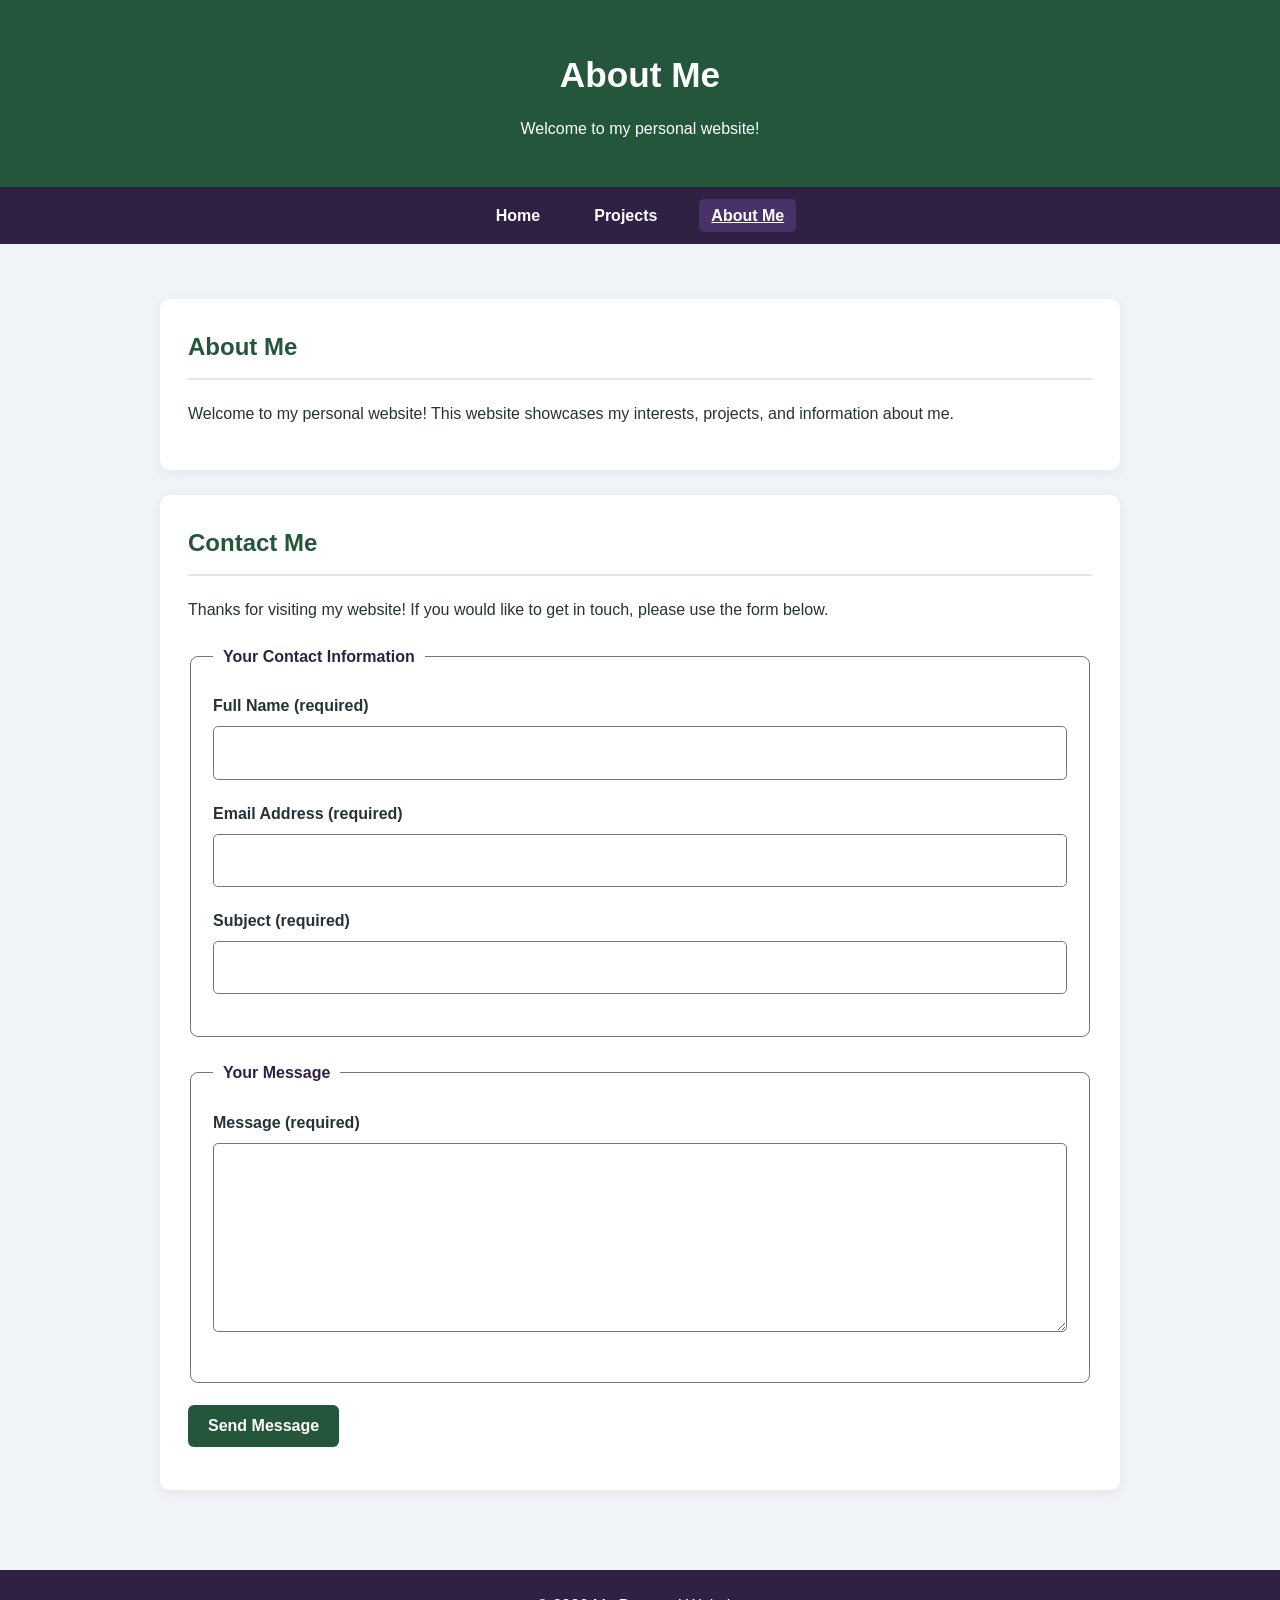
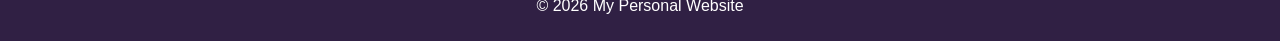
==== commit 9c888962: "Refactor about.html for improved structure and accessibility Updated the title and linked external C" ====
--- a/about.html
+++ b/about.html
@@ -1,158 +1,52 @@
 
 <!DOCTYPE html>
 <html lang="en">
+
 <head>
     <meta charset="UTF-8">
     <meta name="viewport" content="width=device-width, initial-scale=1.0">
 
-    <title>About Me</title>
+    <title>About Me | My Personal Website</title>
 
-    <style>
-        * {
-            box-sizing: border-box;
-        }
-
-        body {
-            font-family: Arial, sans-serif;
-            background-color: #f4f4f4;
-            color: #333;
-            margin: 0;
-            padding: 0;
-            line-height: 1.6;
-        }
-
-        header {
-            background-color: #663399;
-            color: white;
-            padding: 20px;
-            text-align: center;
-        }
-
-        nav {
-            background-color: #333;
-            padding: 12px;
-            text-align: center;
-        }
-
-        nav a {
-            color: white;
-            text-decoration: none;
-            margin: 0 15px;
-            font-weight: bold;
-        }
-
-        nav a:hover {
-            color: #d8b5ff;
-        }
-
-        main {
-            max-width: 850px;
-            margin: 30px auto;
-            padding: 25px;
-            background-color: white;
-            border-radius: 10px;
-        }
-
-        h2 {
-            color: #663399;
-        }
-
-        p {
-            color: #555;
-        }
-
-        fieldset {
-            border: 1px solid #aaa;
-            padding: 15px;
-            margin-bottom: 15px;
-        }
-
-        legend {
-            font-weight: bold;
-            color: #555;
-        }
-
-        .form-group {
-            margin-bottom: 12px;
-        }
-
-        label {
-            display: inline-block;
-            margin-bottom: 5px;
-        }
-
-        input,
-        textarea {
-            padding: 8px;
-            border: 1px solid #aaa;
-            border-radius: 4px;
-            font-family: Arial, sans-serif;
-        }
-
-        textarea {
-            width: 100%;
-            max-width: 400px;
-            height: 110px;
-            display: block;
-        }
-
-        .field-error {
-            color: #ff0000 !important;
-            font-weight: bold;
-            display: inline-block;
-            margin-left: 5px;
-        }
-
-        .invalid {
-            border: 2px solid #ff0000 !important;
-            background-color: #fff0f0;
-        }
-
-        #form-status {
-            color: #ff0000;
-            font-weight: bold;
-            margin-top: 8px;
-        }
-
-        button {
-            background-color: #663399;
-            color: white;
-            border: none;
-            padding: 10px 18px;
-            border-radius: 4px;
-            cursor: pointer;
-            font-size: 16px;
-        }
-
-        button:hover {
-            background-color: #4b2375;
-        }
-
-        footer {
-            text-align: center;
-            padding: 15px;
-            background-color: #333;
-            color: white;
-            margin-top: 30px;
-        }
-    </style>
+    <link rel="stylesheet" href="style.css">
+    <script src="script.js" defer></script>
 </head>
 
 <body>
 
+    <a class="skip-link" href="#main-content">
+        Skip to main content
+    </a>
+
     <header>
         <h1>About Me</h1>
+        <div class="content-box">
+            <p>Welcome to my personal website!</p>
+        </div>
     </header>
 
-    <nav>
-        <a href="index.html">Home</a>
-        <a href="about.html">About Me</a>
-        <a href="projects.html">Projects</a>
+    <nav aria-label="Main navigation">
+
+        <button
+            type="button"
+            id="menu-toggle"
+            aria-expanded="false"
+            aria-controls="nav-list">
+            Menu
+        </button>
+
+        <ul id="nav-list">
+            <li><a href="index.html">Home</a></li>
+            <li><a href="projects.html">Projects</a></li>
+            <li><a href="about.html" aria-current="page">About Me</a></li>
+        </ul>
+
     </nav>
 
-    <main>
+    <main id="main-content">
 
         <section id="about">
+
             <h2>About Me</h2>
 
             <p>
@@ -160,6 +54,7 @@
                 showcases my interests, projects, and information
                 about me.
             </p>
+
         </section>
 
         <section id="contact">
@@ -174,9 +69,11 @@
             <form id="contact-form" novalidate>
 
                 <fieldset>
+
                     <legend>Your Contact Information</legend>
 
                     <div class="form-group">
+
                         <label for="name">
                             Full Name (required)
                         </label>
@@ -185,16 +82,19 @@
                             type="text"
                             id="name"
                             name="name"
-                        >
+                            autocomplete="name"
+                            required
+                            aria-describedby="name-error">
 
                         <span
                             class="field-error"
                             id="name-error"
-                            aria-live="polite"
-                        ></span>
+                            aria-live="polite"></span>
+
                     </div>
 
                     <div class="form-group">
+
                         <label for="email">
                             Email Address (required)
                         </label>
@@ -203,16 +103,19 @@
                             type="email"
                             id="email"
                             name="email"
-                        >
+                            autocomplete="email"
+                            required
+                            aria-describedby="email-error">
 
                         <span
                             class="field-error"
                             id="email-error"
-                            aria-live="polite"
-                        ></span>
+                            aria-live="polite"></span>
+
                     </div>
 
                     <div class="form-group">
+
                         <label for="subject">
                             Subject (required)
                         </label>
@@ -221,21 +124,24 @@
                             type="text"
                             id="subject"
                             name="subject"
-                        >
+                            required
+                            aria-describedby="subject-error">
 
                         <span
                             class="field-error"
                             id="subject-error"
-                            aria-live="polite"
-                        ></span>
+                            aria-live="polite"></span>
+
                     </div>
 
                 </fieldset>
 
                 <fieldset>
+
                     <legend>Your Message</legend>
 
                     <div class="form-group">
+
                         <label for="message">
                             Message (required)
                         </label>
@@ -243,13 +149,15 @@
                         <textarea
                             id="message"
                             name="message"
-                        ></textarea>
+                            rows="6"
+                            required
+                            aria-describedby="message-error"></textarea>
 
                         <span
                             class="field-error"
                             id="message-error"
-                            aria-live="polite"
-                        ></span>
+                            aria-live="polite"></span>
+
                     </div>
 
                 </fieldset>
@@ -260,9 +168,8 @@
 
                 <p
                     id="form-status"
-                    role="alert"
-                    aria-live="assertive"
-                ></p>
+                    role="status"
+                    aria-live="polite"></p>
 
             </form>
 
@@ -274,135 +181,5 @@
         <p>&copy; 2026 My Personal Website</p>
     </footer>
 
-    <script>
-
-        document.addEventListener("DOMContentLoaded", function () {
-
-            const form = document.getElementById("contact-form");
-
-            const fields = [
-                {
-                    id: "name",
-                    errorId: "name-error",
-                    message: "Please enter your full name."
-                },
-                {
-                    id: "email",
-                    errorId: "email-error",
-                    message: "Please enter a valid email address."
-                },
-                {
-                    id: "subject",
-                    errorId: "subject-error",
-                    message: "Please enter a subject."
-                },
-                {
-                    id: "message",
-                    errorId: "message-error",
-                    message: "Please enter a message."
-                }
-            ];
-
-            const status = document.getElementById("form-status");
-
-            function validateField(field) {
-
-                const input = document.getElementById(field.id);
-
-                const error = document.getElementById(field.errorId);
-
-                let errorMessage = "";
-
-                const value = input.value.trim();
-
-                if (value === "") {
-
-                    errorMessage = field.message;
-
-                } else if (
-                    field.id === "email" &&
-                    !/^[^\s@]+@[^\s@]+\.[^\s@]+$/.test(value)
-                ) {
-
-                    errorMessage = "Please enter a valid email address.";
-
-                }
-
-                error.textContent = errorMessage;
-
-                if (errorMessage !== "") {
-
-                    input.classList.add("invalid");
-                    input.setAttribute("aria-invalid", "true");
-
-                    return false;
-
-                } else {
-
-                    input.classList.remove("invalid");
-                    input.setAttribute("aria-invalid", "false");
-
-                    return true;
-
-                }
-            }
-
-            form.addEventListener("submit", function (event) {
-
-                event.preventDefault();
-
-                let formIsValid = true;
-
-                fields.forEach(function (field) {
-
-                    if (!validateField(field)) {
-
-                        formIsValid = false;
-
-                    }
-
-                });
-
-                if (!formIsValid) {
-
-                    status.textContent =
-                        "Please correct the errors above.";
-
-                } else {
-
-                    status.textContent = "";
-
-                    alert("All fields are valid! Thank you.");
-
-                    form.reset();
-
-                    fields.forEach(function (field) {
-
-                        validateField(field);
-
-                    });
-
-                }
-
-            });
-
-            fields.forEach(function (field) {
-
-                const input = document.getElementById(field.id);
-
-                input.addEventListener("input", function () {
-
-                    validateField(field);
-
-                    status.textContent = "";
-
-                });
-
-            });
-
-        });
-
-    </script>
-
 </body>
 </html>
--- a/style.css
+++ b/style.css
@@ -0,0 +1,304 @@
+
+/* =====================================
+   MY PERSONAL WEBSITE
+   Shared stylesheet for all three pages
+   ===================================== */
+
+/* 1. Global styles */
+* {
+    box-sizing: border-box;
+}
+
+html {
+    scroll-behavior: smooth;
+}
+
+body {
+    margin: 0;
+    padding: 0;
+    font-family: Arial, Helvetica, sans-serif;
+    background-color: #f0f4f8;
+    color: #263238;
+    line-height: 1.7;
+}
+
+/* 2. Header */
+header {
+    background-color: #24563b;
+    color: #ffffff;
+    text-align: center;
+    padding: 45px 20px;
+}
+
+header h1 {
+    margin: 0 0 10px;
+    font-size: 2.2rem;
+}
+
+header p {
+    max-width: 750px;
+    margin: 0 auto;
+    color: #ffffff;
+}
+
+.content-box {
+    max-width: 800px;
+    margin: 0 auto;
+}
+
+/* 3. Navigation */
+nav {
+    background-color: #302044;
+    padding: 15px 20px;
+}
+
+nav ul {
+    list-style: none;
+    display: flex;
+    justify-content: center;
+    align-items: center;
+    flex-wrap: wrap;
+    gap: 30px;
+    margin: 0;
+    padding: 0;
+}
+
+nav a {
+    color: #ffffff;
+    text-decoration: none;
+    font-weight: bold;
+    padding: 8px 12px;
+    border-radius: 5px;
+}
+
+nav a:hover,
+nav a[aria-current="page"] {
+    background-color: #493267;
+    text-decoration: underline;
+}
+
+/* Mobile menu button */
+#menu-toggle {
+    display: none;
+    margin: 0 auto;
+}
+
+/* 4. Main content */
+main {
+    max-width: 1000px;
+    margin: 35px auto;
+    padding: 20px;
+}
+
+section {
+    background-color: #ffffff;
+    padding: 28px;
+    margin-bottom: 25px;
+    border-radius: 10px;
+    box-shadow: 0 3px 12px rgba(0, 0, 0, 0.06);
+}
+
+h2 {
+    color: #24563b;
+    margin-top: 0;
+    border-bottom: 2px solid #e1e8e3;
+    padding-bottom: 10px;
+}
+
+h3 {
+    color: #493267;
+}
+
+p {
+    margin-bottom: 15px;
+}
+
+/* 5. Images */
+img {
+    max-width: 100%;
+    height: auto;
+    border-radius: 8px;
+}
+
+figure {
+    margin: 20px 0;
+}
+
+figcaption {
+    font-size: 0.9rem;
+    color: #444444;
+    margin-top: 8px;
+}
+
+/* 6. Links */
+a {
+    color: #24563b;
+}
+
+a:hover {
+    text-decoration: underline;
+}
+
+/* 7. Buttons */
+button {
+    background-color: #24563b;
+    color: #ffffff;
+    border: none;
+    border-radius: 6px;
+    padding: 12px 20px;
+    font-size: 16px;
+    font-weight: bold;
+    cursor: pointer;
+}
+
+button:hover {
+    background-color: #193d29;
+}
+
+/* 8. Keyboard accessibility */
+a:focus-visible,
+button:focus-visible,
+input:focus-visible,
+textarea:focus-visible {
+    outline: 3px solid #e09b27;
+    outline-offset: 4px;
+}
+
+.skip-link {
+    position: absolute;
+    left: -9999px;
+    top: 10px;
+    background-color: #ffffff;
+    color: #24563b;
+    padding: 12px;
+    z-index: 100;
+}
+
+.skip-link:focus {
+    left: 10px;
+}
+
+/* 9. Contact form */
+form {
+    margin-top: 20px;
+}
+
+fieldset {
+    border: 1px solid #777777;
+    border-radius: 8px;
+    padding: 22px;
+    margin-bottom: 22px;
+}
+
+legend {
+    color: #302044;
+    font-weight: bold;
+    padding: 0 10px;
+}
+
+.form-group {
+    margin-bottom: 20px;
+}
+
+label {
+    display: block;
+    font-weight: bold;
+    margin-bottom: 7px;
+}
+
+input,
+textarea {
+    width: 100%;
+    padding: 12px;
+    border: 1px solid #777777;
+    border-radius: 5px;
+    font: inherit;
+}
+
+textarea {
+    min-height: 130px;
+    resize: vertical;
+}
+
+/* Form validation errors */
+.field-error {
+    display: block;
+    color: #b00020;
+    font-weight: bold;
+    margin-top: 5px;
+}
+
+input[aria-invalid="true"],
+textarea[aria-invalid="true"] {
+    border: 2px solid #b00020;
+    background-color: #fff5f5;
+}
+
+#form-status {
+    font-weight: bold;
+    margin-top: 15px;
+}
+
+/* 10. API information area */
+.api-card {
+    background-color: #f0f4f8;
+    border-left: 5px solid #24563b;
+    padding: 20px;
+    border-radius: 6px;
+    margin-top: 20px;
+}
+
+/* 11. Footer */
+footer {
+    background-color: #302044;
+    color: #ffffff;
+    text-align: center;
+    padding: 22px;
+    margin-top: 35px;
+}
+
+footer p {
+    color: #ffffff;
+    margin: 0;
+}
+
+/* 12. Responsive design */
+@media (max-width: 600px) {
+    header {
+        padding: 30px 15px;
+    }
+
+    header h1 {
+        font-size: 1.8rem;
+    }
+
+    main {
+        margin: 15px auto;
+        padding: 12px;
+    }
+
+    section {
+        padding: 20px;
+    }
+
+    nav ul {
+        gap: 10px;
+    }
+
+    fieldset {
+        padding: 15px;
+    }
+
+    #menu-toggle {
+        display: block;
+    }
+
+    nav ul.mobile-hidden {
+        display: none;
+    }
+
+    nav ul.mobile-visible {
+        display: flex;
+        flex-direction: column;
+    }
+}
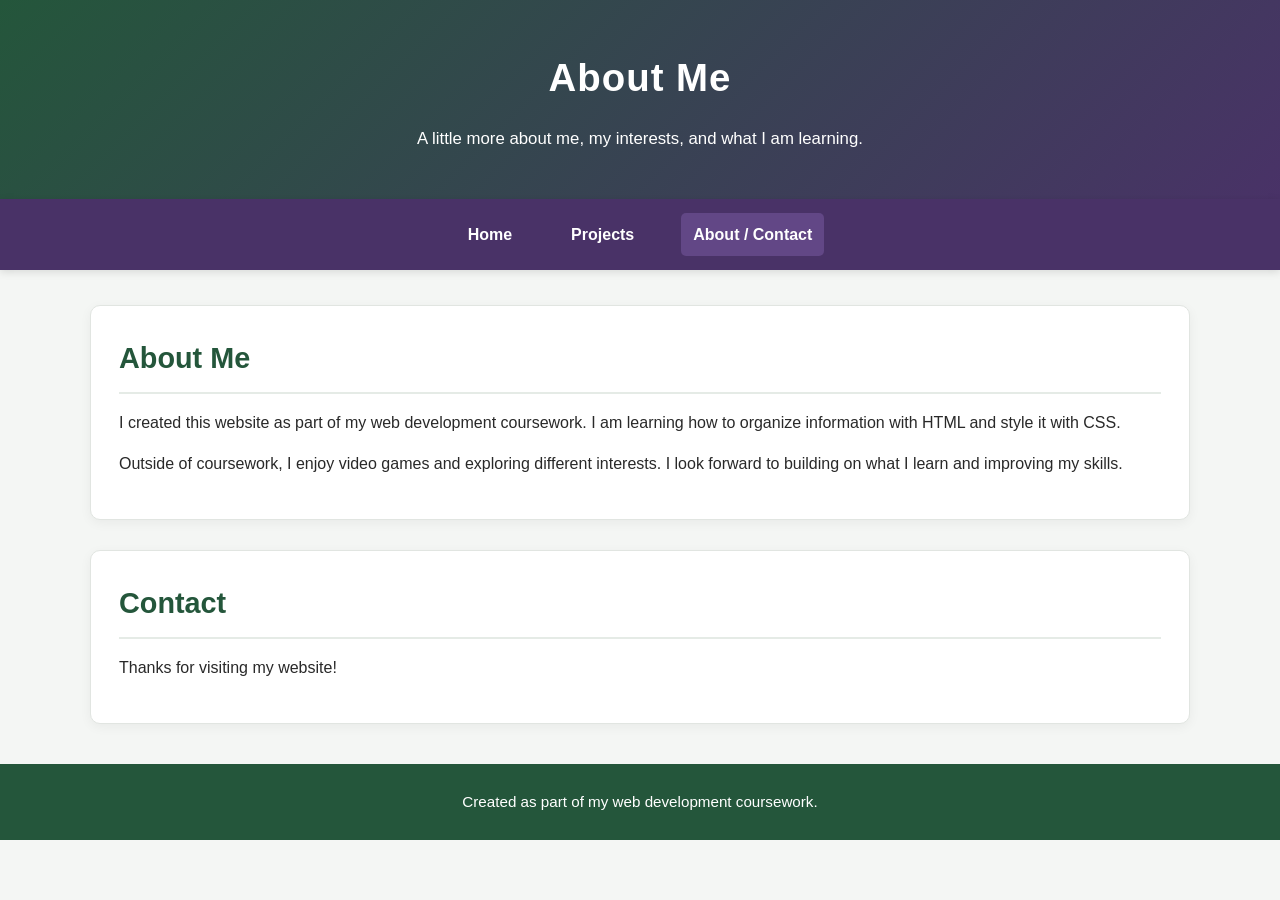
==== commit 963da341: "Revise About section and navigation links Updated the 'About' section to provide more personal infor" ====
--- a/about.html
+++ b/about.html
@@ -1,185 +1,64 @@
 
 <!DOCTYPE html>
 <html lang="en">
-
 <head>
     <meta charset="UTF-8">
     <meta name="viewport" content="width=device-width, initial-scale=1.0">
-
-    <title>About Me | My Personal Website</title>
-
+    <meta name="description" content="Learn more about me and how to contact me.">
+    <title>About | My Personal Website</title>
     <link rel="stylesheet" href="style.css">
     <script src="script.js" defer></script>
 </head>
-
 <body>
 
-    <a class="skip-link" href="#main-content">
-        Skip to main content
-    </a>
+<a class="skip-link" href="#main-content">Skip to main content</a>
 
-    <header>
-        <h1>About Me</h1>
-        <div class="content-box">
-            <p>Welcome to my personal website!</p>
-        </div>
-    </header>
+<header>
+    <h1 id="main-title">About Me</h1>
+    <div class="content-box">
+        <p>A little more about me, my interests, and what I am learning.</p>
+    </div>
+</header>
 
-    <nav aria-label="Main navigation">
+<nav aria-label="Main navigation">
+    <button type="button" class="menu-toggle"
+            aria-expanded="false" aria-controls="nav-links">
+        Menu
+    </button>
 
-        <button
-            type="button"
-            id="menu-toggle"
-            aria-expanded="false"
-            aria-controls="nav-list">
-            Menu
-        </button>
+    <ul class="nav-links" id="nav-links">
+        <li><a href="index.html">Home</a></li>
+        <li><a href="projects.html">Projects</a></li>
+        <li><a href="about.html" aria-current="page">About / Contact</a></li>
+    </ul>
+</nav>
 
-        <ul id="nav-list">
-            <li><a href="index.html">Home</a></li>
-            <li><a href="projects.html">Projects</a></li>
-            <li><a href="about.html" aria-current="page">About Me</a></li>
-        </ul>
+<main id="main-content">
 
-    </nav>
+    <section id="about">
+        <h2>About Me</h2>
+        <p>
+            I created this website as part of my web development coursework.
+            I am learning how to organize information with HTML and style
+            it with CSS.
+        </p>
+        <p>
+            Outside of coursework, I enjoy video games and exploring
+            different interests. I look forward to building on what
+            I learn and improving my skills.
+        </p>
+    </section>
 
-    <main id="main-content">
+    <section id="contact">
+        <h2>Contact</h2>
+        <p>Thanks for visiting my website!</p>
+    </section>
 
-        <section id="about">
+</main>
 
-            <h2>About Me</h2>
-
-            <p>
-                Welcome to my personal website! This website
-                showcases my interests, projects, and information
-                about me.
-            </p>
-
-        </section>
-
-        <section id="contact">
-
-            <h2>Contact Me</h2>
-
-            <p>
-                Thanks for visiting my website! If you would like
-                to get in touch, please use the form below.
-            </p>
-
-            <form id="contact-form" novalidate>
-
-                <fieldset>
-
-                    <legend>Your Contact Information</legend>
-
-                    <div class="form-group">
-
-                        <label for="name">
-                            Full Name (required)
-                        </label>
-
-                        <input
-                            type="text"
-                            id="name"
-                            name="name"
-                            autocomplete="name"
-                            required
-                            aria-describedby="name-error">
-
-                        <span
-                            class="field-error"
-                            id="name-error"
-                            aria-live="polite"></span>
-
-                    </div>
-
-                    <div class="form-group">
-
-                        <label for="email">
-                            Email Address (required)
-                        </label>
-
-                        <input
-                            type="email"
-                            id="email"
-                            name="email"
-                            autocomplete="email"
-                            required
-                            aria-describedby="email-error">
-
-                        <span
-                            class="field-error"
-                            id="email-error"
-                            aria-live="polite"></span>
-
-                    </div>
-
-                    <div class="form-group">
-
-                        <label for="subject">
-                            Subject (required)
-                        </label>
-
-                        <input
-                            type="text"
-                            id="subject"
-                            name="subject"
-                            required
-                            aria-describedby="subject-error">
-
-                        <span
-                            class="field-error"
-                            id="subject-error"
-                            aria-live="polite"></span>
-
-                    </div>
-
-                </fieldset>
-
-                <fieldset>
-
-                    <legend>Your Message</legend>
-
-                    <div class="form-group">
-
-                        <label for="message">
-                            Message (required)
-                        </label>
-
-                        <textarea
-                            id="message"
-                            name="message"
-                            rows="6"
-                            required
-                            aria-describedby="message-error"></textarea>
-
-                        <span
-                            class="field-error"
-                            id="message-error"
-                            aria-live="polite"></span>
-
-                    </div>
-
-                </fieldset>
-
-                <button type="submit">
-                    Send Message
-                </button>
-
-                <p
-                    id="form-status"
-                    role="status"
-                    aria-live="polite"></p>
-
-            </form>
-
-        </section>
-
-    </main>
-
-    <footer>
-        <p>&copy; 2026 My Personal Website</p>
-    </footer>
+<footer>
+    <p>Created as part of my web development coursework.</p>
+</footer>
 
 </body>
 </html>
--- a/style.css
+++ b/style.css
@@ -1,11 +1,14 @@
 
-/* =====================================
+/* =========================================
    MY PERSONAL WEBSITE
-   Shared stylesheet for all three pages
-   ===================================== */
-
-/* 1. Global styles */
+   Complete Main Stylesheet
+   ========================================= */
+
+/* GLOBAL RESET */
+
 * {
+    margin: 0;
+    padding: 0;
     box-sizing: border-box;
 }
 
@@ -14,291 +17,605 @@
 }
 
 body {
-    margin: 0;
-    padding: 0;
     font-family: Arial, Helvetica, sans-serif;
-    background-color: #f0f4f8;
-    color: #263238;
+    background-color: #f4f6f4;
+    color: #292929;
     line-height: 1.7;
-}
-
-/* 2. Header */
+    min-height: 100vh;
+}
+
+img {
+    max-width: 100%;
+    height: auto;
+    display: block;
+}
+
+a {
+    color: #24563b;
+    text-decoration: none;
+}
+
+a:hover {
+    text-decoration: underline;
+}
+
+button,
+input {
+    font: inherit;
+}
+
+button {
+    cursor: pointer;
+    border: none;
+    border-radius: 6px;
+    padding: 11px 18px;
+    background-color: #24563b;
+    color: white;
+    font-weight: bold;
+    transition: background-color 0.25s ease, transform 0.2s ease;
+}
+
+button:hover {
+    background-color: #183d29;
+    transform: translateY(-1px);
+}
+
+button:disabled {
+    opacity: 0.6;
+    cursor: not-allowed;
+    transform: none;
+}
+
+button:focus-visible,
+a:focus-visible,
+input:focus-visible {
+    outline: 3px solid #7651a8;
+    outline-offset: 3px;
+}
+
+input {
+    width: 100%;
+    padding: 12px;
+    border: 1px solid #c8cec9;
+    border-radius: 6px;
+    background-color: white;
+    color: #292929;
+}
+
+input::placeholder {
+    color: #777;
+}
+
+/* ACCESSIBILITY */
+
+.skip-link {
+    position: absolute;
+    left: -9999px;
+    top: 10px;
+    z-index: 1000;
+    background: white;
+    padding: 10px;
+}
+
+.skip-link:focus {
+    left: 10px;
+}
+
+/* HEADER */
+
 header {
-    background-color: #24563b;
-    color: #ffffff;
+    background: linear-gradient(135deg, #24563b, #493267);
+    color: white;
     text-align: center;
     padding: 45px 20px;
 }
 
 header h1 {
-    margin: 0 0 10px;
-    font-size: 2.2rem;
+    font-size: 2.4rem;
+    margin-bottom: 12px;
+    letter-spacing: 1px;
+}
+
+header .content-box {
+    max-width: 750px;
+    margin: 15px auto 0;
 }
 
 header p {
-    max-width: 750px;
-    margin: 0 auto;
-    color: #ffffff;
-}
-
-.content-box {
-    max-width: 800px;
-    margin: 0 auto;
-}
-
-/* 3. Navigation */
+    font-size: 1.05rem;
+}
+
+/* NAVIGATION */
+
 nav {
-    background-color: #302044;
-    padding: 15px 20px;
-}
-
-nav ul {
+    background-color: #493267;
+    padding: 14px 10px;
+    position: sticky;
+    top: 0;
+    z-index: 100;
+    box-shadow: 0 2px 8px rgba(0, 0, 0, 0.12);
+}
+
+.menu-toggle {
+    display: none;
+}
+
+.nav-links {
     list-style: none;
     display: flex;
     justify-content: center;
     align-items: center;
     flex-wrap: wrap;
-    gap: 30px;
+    gap: 35px;
+}
+
+.nav-links li {
     margin: 0;
-    padding: 0;
-}
-
-nav a {
-    color: #ffffff;
-    text-decoration: none;
+}
+
+.nav-links a {
+    display: block;
+    color: white;
     font-weight: bold;
     padding: 8px 12px;
     border-radius: 5px;
-}
-
-nav a:hover,
-nav a[aria-current="page"] {
-    background-color: #493267;
-    text-decoration: underline;
-}
-
-/* Mobile menu button */
-#menu-toggle {
-    display: none;
-    margin: 0 auto;
-}
-
-/* 4. Main content */
+    transition: background-color 0.2s ease;
+}
+
+.nav-links a:hover,
+.nav-links a[aria-current="page"] {
+    background-color: #624786;
+    text-decoration: none;
+}
+
+/* MAIN CONTENT */
+
 main {
-    max-width: 1000px;
+    width: 90%;
+    max-width: 1100px;
     margin: 35px auto;
-    padding: 20px;
 }
 
 section {
-    background-color: #ffffff;
+    background-color: white;
+    margin-bottom: 30px;
     padding: 28px;
-    margin-bottom: 25px;
     border-radius: 10px;
-    box-shadow: 0 3px 12px rgba(0, 0, 0, 0.06);
-}
-
-h2 {
+    border: 1px solid #e1e5e1;
+    box-shadow: 0 3px 12px rgba(0, 0, 0, 0.05);
+}
+
+section h2 {
     color: #24563b;
-    margin-top: 0;
-    border-bottom: 2px solid #e1e8e3;
-    padding-bottom: 10px;
-}
-
-h3 {
+    font-size: 1.8rem;
+    margin-bottom: 15px;
+    border-bottom: 2px solid #e5ebe6;
+    padding-bottom: 9px;
+}
+
+section h3 {
     color: #493267;
-}
-
-p {
-    margin-bottom: 15px;
-}
-
-/* 5. Images */
-img {
-    max-width: 100%;
-    height: auto;
-    border-radius: 8px;
-}
-
-figure {
-    margin: 20px 0;
-}
-
-figcaption {
-    font-size: 0.9rem;
-    color: #444444;
+    margin: 18px 0 10px;
+}
+
+section p {
+    margin-bottom: 14px;
+}
+
+section ol,
+section ul:not(#city-suggestions) {
+    padding-left: 25px;
+}
+
+section li {
+    margin-bottom: 7px;
+}
+
+/* GAMING SECTION */
+
+#gaming figure {
+    margin: 22px auto;
+    max-width: 750px;
+}
+
+#gaming figure img {
+    width: 100%;
+    border-radius: 9px;
+    border: 3px solid #e3e7e3;
+}
+
+#gaming figcaption {
+    color: #666;
+    font-size: 0.85rem;
     margin-top: 8px;
 }
 
-/* 6. Links */
-a {
-    color: #24563b;
-}
-
-a:hover {
-    text-decoration: underline;
-}
-
-/* 7. Buttons */
-button {
-    background-color: #24563b;
-    color: #ffffff;
-    border: none;
-    border-radius: 6px;
-    padding: 12px 20px;
-    font-size: 16px;
-    font-weight: bold;
-    cursor: pointer;
-}
-
-button:hover {
-    background-color: #193d29;
-}
-
-/* 8. Keyboard accessibility */
-a:focus-visible,
-button:focus-visible,
-input:focus-visible,
-textarea:focus-visible {
-    outline: 3px solid #e09b27;
-    outline-offset: 4px;
-}
-
-.skip-link {
-    position: absolute;
-    left: -9999px;
-    top: 10px;
-    background-color: #ffffff;
-    color: #24563b;
-    padding: 12px;
-    z-index: 100;
-}
-
-.skip-link:focus {
-    left: 10px;
-}
-
-/* 9. Contact form */
-form {
-    margin-top: 20px;
-}
-
-fieldset {
-    border: 1px solid #777777;
-    border-radius: 8px;
-    padding: 22px;
-    margin-bottom: 22px;
-}
-
-legend {
-    color: #302044;
-    font-weight: bold;
-    padding: 0 10px;
-}
-
-.form-group {
-    margin-bottom: 20px;
-}
-
-label {
+/* WEATHER SECTION */
+
+#weather-section {
+    border-top: 5px solid #24563b;
+}
+
+.weather-card {
+    max-width: 750px;
+    margin: 22px auto;
+    padding: 28px;
+    background: linear-gradient(145deg, #f0f5f1, #edf0f6);
+    border: 1px solid #d7e0d9;
+    border-radius: 14px;
+    text-align: center;
+    box-shadow: 0 5px 15px rgba(0, 0, 0, 0.06);
+}
+
+.weather-card form {
+    position: relative;
+    text-align: left;
+}
+
+.weather-card label {
     display: block;
     font-weight: bold;
-    margin-bottom: 7px;
-}
-
-input,
-textarea {
+    color: #24563b;
+    margin-bottom: 9px;
+}
+
+.weather-search-row {
+    display: flex;
+    gap: 10px;
+    align-items: stretch;
+}
+
+.weather-search-row input {
+    flex: 1;
+    min-width: 0;
+}
+
+.weather-search-row button {
+    flex-shrink: 0;
+}
+
+/* CITY SUGGESTIONS */
+
+#city-suggestions {
+    list-style: none;
+    padding: 0;
+    margin: 5px 0 15px;
+    position: relative;
+    z-index: 10;
+    background: white;
+    border: 1px solid #d1d8d2;
+    border-radius: 7px;
+    overflow: hidden;
+    text-align: left;
+    box-shadow: 0 4px 10px rgba(0, 0, 0, 0.08);
+}
+
+#city-suggestions[hidden] {
+    display: none;
+}
+
+#city-suggestions li {
+    margin: 0;
+    padding: 0;
+}
+
+#city-suggestions button {
+    display: block;
     width: 100%;
-    padding: 12px;
-    border: 1px solid #777777;
-    border-radius: 5px;
-    font: inherit;
-}
-
-textarea {
-    min-height: 130px;
-    resize: vertical;
-}
-
-/* Form validation errors */
-.field-error {
-    display: block;
-    color: #b00020;
+    text-align: left;
+    border-radius: 0;
+    padding: 12px 15px;
+    background-color: white;
+    color: #24563b;
+    font-weight: normal;
+    transform: none;
+}
+
+#city-suggestions button:hover,
+#city-suggestions button[aria-selected="true"] {
+    background-color: #e3eee5;
+    color: #183d29;
+}
+
+/* WEATHER STATUS */
+
+#weather-status {
+    margin: 18px 0;
     font-weight: bold;
+    color: #493267;
+}
+
+#weather-status.weather-error {
+    color: #b42318;
+}
+
+/* WEATHER RESULTS */
+
+#weather-results {
+    padding-top: 15px;
+    animation: weatherFade 0.4s ease;
+}
+
+#weather-results[hidden] {
+    display: none;
+}
+
+#weather-city {
+    font-size: 1.5rem;
+    color: #24563b;
+}
+
+#weather-description {
+    color: #555;
+    font-size: 1rem;
+}
+
+.weather-temperature {
+    display: flex;
+    justify-content: center;
+    align-items: center;
+    gap: 18px;
+    font-size: 3rem;
+    font-weight: bold;
+    color: #493267;
+    margin: 20px 0;
+}
+
+#weather-icon {
+    font-size: 3.5rem;
+}
+
+.weather-details {
+    display: grid;
+    grid-template-columns: repeat(3, 1fr);
+    gap: 12px;
+    margin: 25px 0;
+}
+
+.weather-detail {
+    background-color: white;
+    border: 1px solid #e0e5e0;
+    border-radius: 9px;
+    padding: 17px 10px;
+    display: flex;
+    flex-direction: column;
+    gap: 7px;
+}
+
+.weather-detail span {
+    color: #666;
+    font-size: 0.9rem;
+}
+
+.weather-detail strong {
+    color: #24563b;
+    font-size: 1.15rem;
+}
+
+#weather-updated {
+    font-size: 0.85rem;
+    color: #777;
+    margin-bottom: 15px;
+}
+
+#weather-refresh-button {
+    background-color: #493267;
+}
+
+#weather-refresh-button:hover {
+    background-color: #302044;
+}
+
+/* JAVASCRIPT ASSIGNMENT */
+
+#javascript-demo {
+    border-top: 5px solid #493267;
+}
+
+#javascript-demo h2 {
+    color: #493267;
+}
+
+#javascript-demo h3 {
+    margin-top: 28px;
+    color: #24563b;
+}
+
+#javascript-demo button {
+    margin-top: 8px;
+}
+
+#javascript-demo input {
     margin-top: 5px;
-}
-
-input[aria-invalid="true"],
-textarea[aria-invalid="true"] {
-    border: 2px solid #b00020;
-    background-color: #fff5f5;
-}
-
-#form-status {
+    margin-bottom: 12px;
+    transition: background-color 0.3s ease,
+                border-color 0.3s ease,
+                box-shadow 0.3s ease;
+}
+
+#javascript-demo input.input-active {
+    background-color: #e4f5e9;
+    border: 2px solid #24563b;
+    box-shadow: 0 0 5px rgba(36, 86, 59, 0.2);
+}
+
+#input-feedback,
+#list-feedback {
+    color: #493267;
     font-weight: bold;
+    margin: 10px 0;
+}
+
+/* DYNAMIC LIST */
+
+#dynamic-list {
     margin-top: 15px;
-}
-
-/* 10. API information area */
-.api-card {
-    background-color: #f0f4f8;
-    border-left: 5px solid #24563b;
-    padding: 20px;
-    border-radius: 6px;
-    margin-top: 20px;
-}
-
-/* 11. Footer */
+    padding-left: 25px;
+}
+
+#dynamic-list li {
+    padding: 8px 0;
+    margin-bottom: 8px;
+    border-bottom: 1px solid #e5e5e5;
+}
+
+.remove-button {
+    margin-left: 12px;
+    padding: 6px 12px;
+    background-color: #493267;
+    font-size: 0.8rem;
+}
+
+.remove-button:hover {
+    background-color: #302044;
+}
+
+/* FOOTER */
+
 footer {
-    background-color: #302044;
-    color: #ffffff;
+    background-color: #24563b;
+    color: white;
     text-align: center;
-    padding: 22px;
-    margin-top: 35px;
+    padding: 25px 15px;
+    margin-top: 40px;
 }
 
 footer p {
-    color: #ffffff;
     margin: 0;
-}
-
-/* 12. Responsive design */
+    font-size: 0.95rem;
+}
+
+/* ANIMATIONS */
+
+@keyframes weatherFade {
+    from {
+        opacity: 0;
+        transform: translateY(8px);
+    }
+    to {
+        opacity: 1;
+        transform: translateY(0);
+    }
+}
+
+/* TABLET */
+
+@media (max-width: 768px) {
+
+    header h1 {
+        font-size: 2rem;
+    }
+
+    main {
+        width: 94%;
+        margin: 22px auto;
+    }
+
+    section {
+        padding: 22px;
+    }
+
+    .menu-toggle {
+        display: block;
+        margin: 0 auto;
+    }
+
+    .nav-links {
+        display: none;
+        flex-direction: column;
+        align-items: center;
+        gap: 12px;
+        padding-top: 15px;
+    }
+
+    .nav-links.active {
+        display: flex;
+    }
+
+    .nav-links li {
+        width: 100%;
+        text-align: center;
+    }
+
+    .nav-links a {
+        width: 100%;
+    }
+
+    .weather-card {
+        padding: 20px;
+    }
+}
+
+/* MOBILE */
+
 @media (max-width: 600px) {
+
     header {
         padding: 30px 15px;
     }
 
     header h1 {
-        font-size: 1.8rem;
+        font-size: 1.7rem;
+    }
+
+    nav {
+        position: sticky;
+        top: 0;
     }
 
     main {
-        margin: 15px auto;
-        padding: 12px;
+        width: 94%;
     }
 
     section {
-        padding: 20px;
-    }
-
-    nav ul {
-        gap: 10px;
-    }
-
-    fieldset {
-        padding: 15px;
-    }
-
-    #menu-toggle {
-        display: block;
-    }
-
-    nav ul.mobile-hidden {
-        display: none;
-    }
-
-    nav ul.mobile-visible {
-        display: flex;
+        padding: 18px;
+    }
+
+    section h2 {
+        font-size: 1.5rem;
+    }
+
+    .weather-card {
+        padding: 16px;
+    }
+
+    .weather-search-row {
         flex-direction: column;
     }
-}
+
+    .weather-search-row button {
+        width: 100%;
+    }
+
+    .weather-details {
+        grid-template-columns: 1fr;
+    }
+
+    .weather-temperature {
+        font-size: 2.3rem;
+    }
+
+    #weather-icon {
+        font-size: 2.8rem;
+    }
+
+    .remove-button {
+        margin-left: 5px;
+    }
+
+    footer {
+        padding: 20px 12px;
+    }
+}
+
+/* REDUCED MOTION */
+
+@media (prefers-reduced-motion: reduce) {
+    *,
+    *::before,
+    *::after {
+        scroll-behavior: auto !important;
+        animation-duration: 0.01ms !important;
+        transition-duration: 0.01ms !important;
+    }
+}
